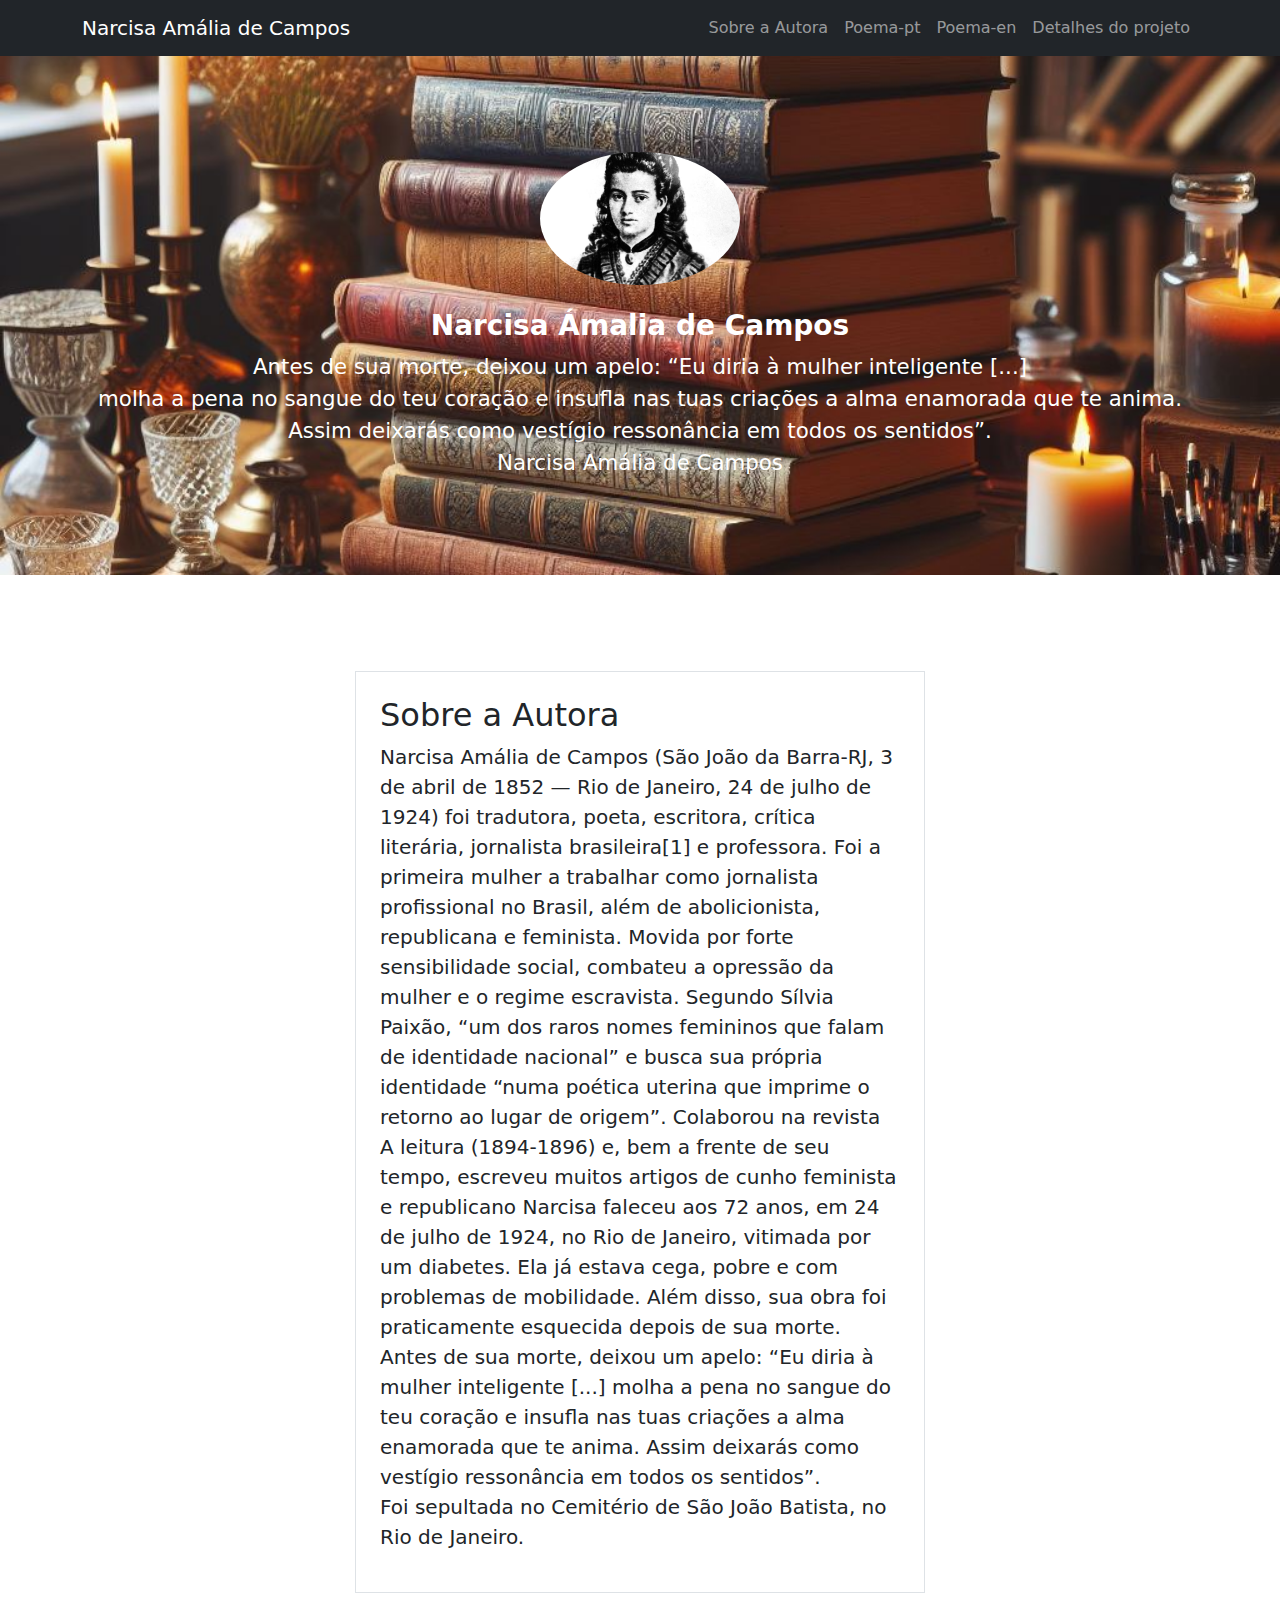
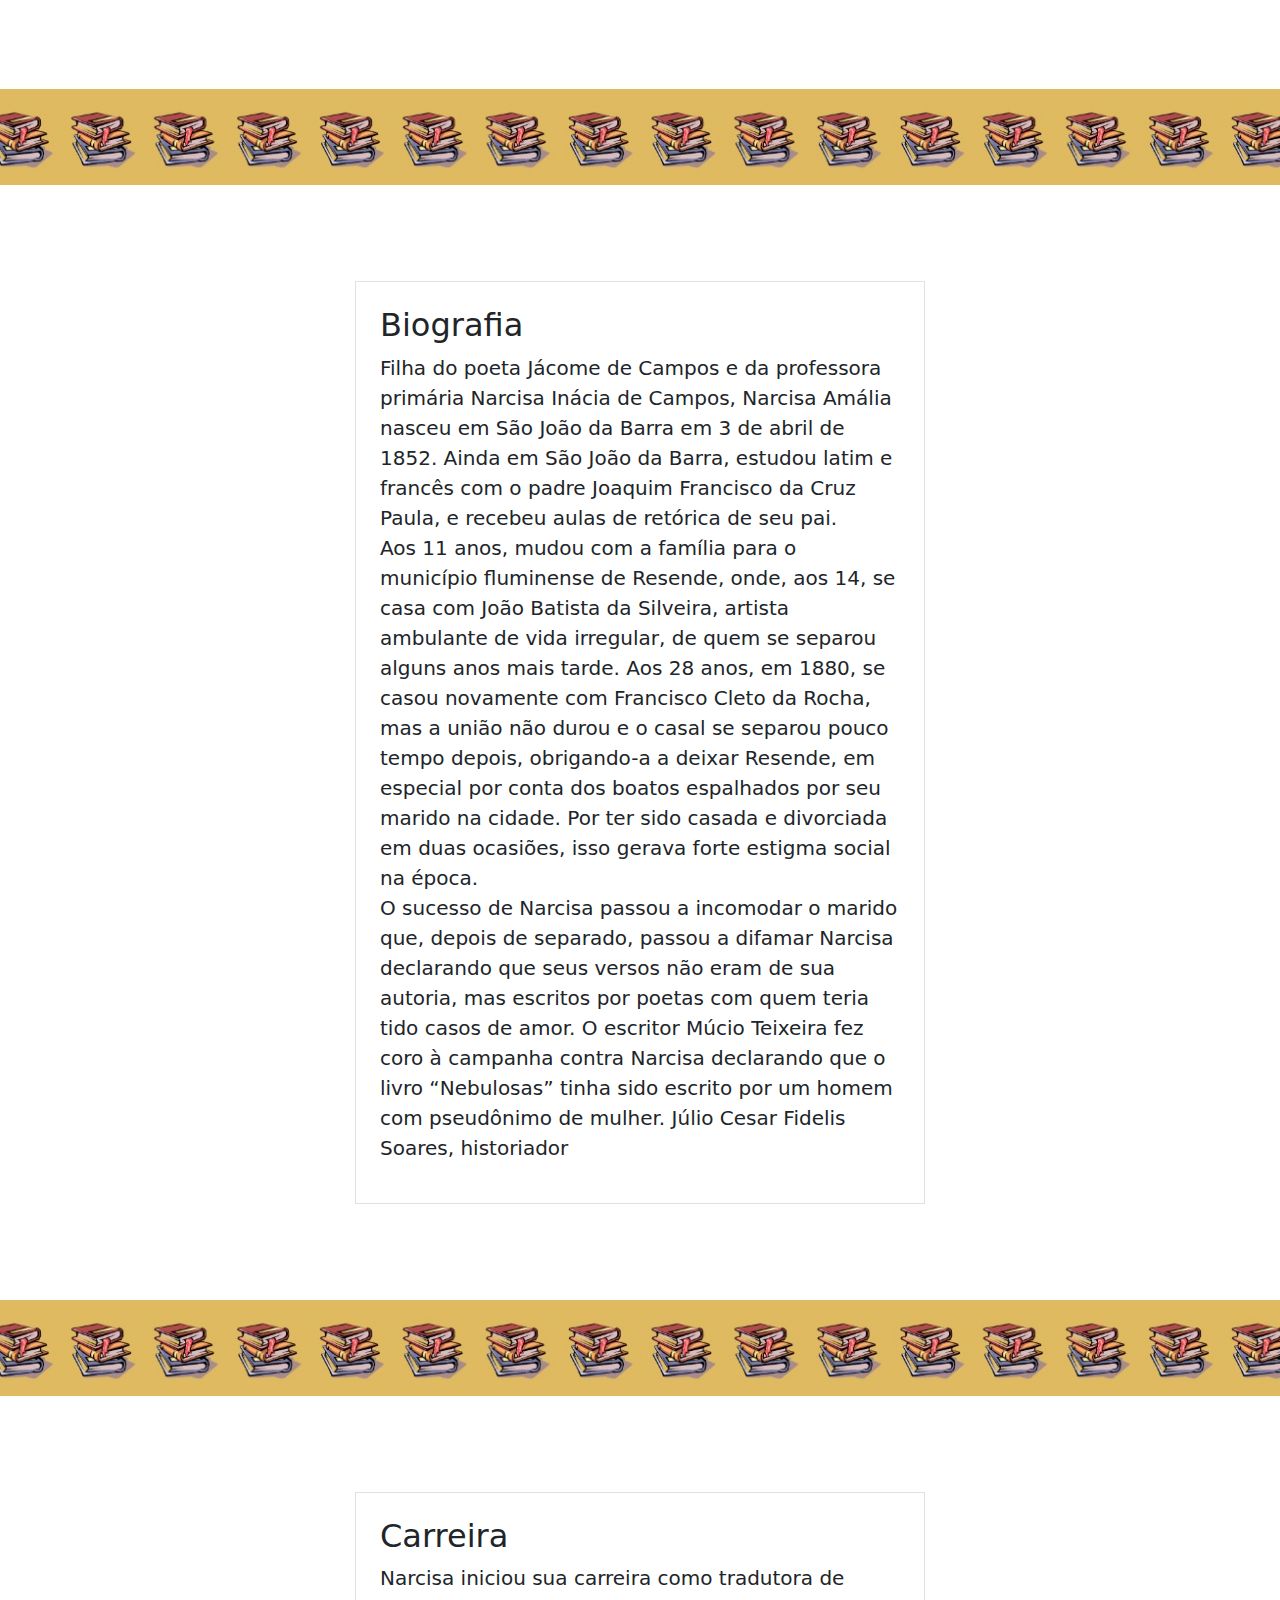
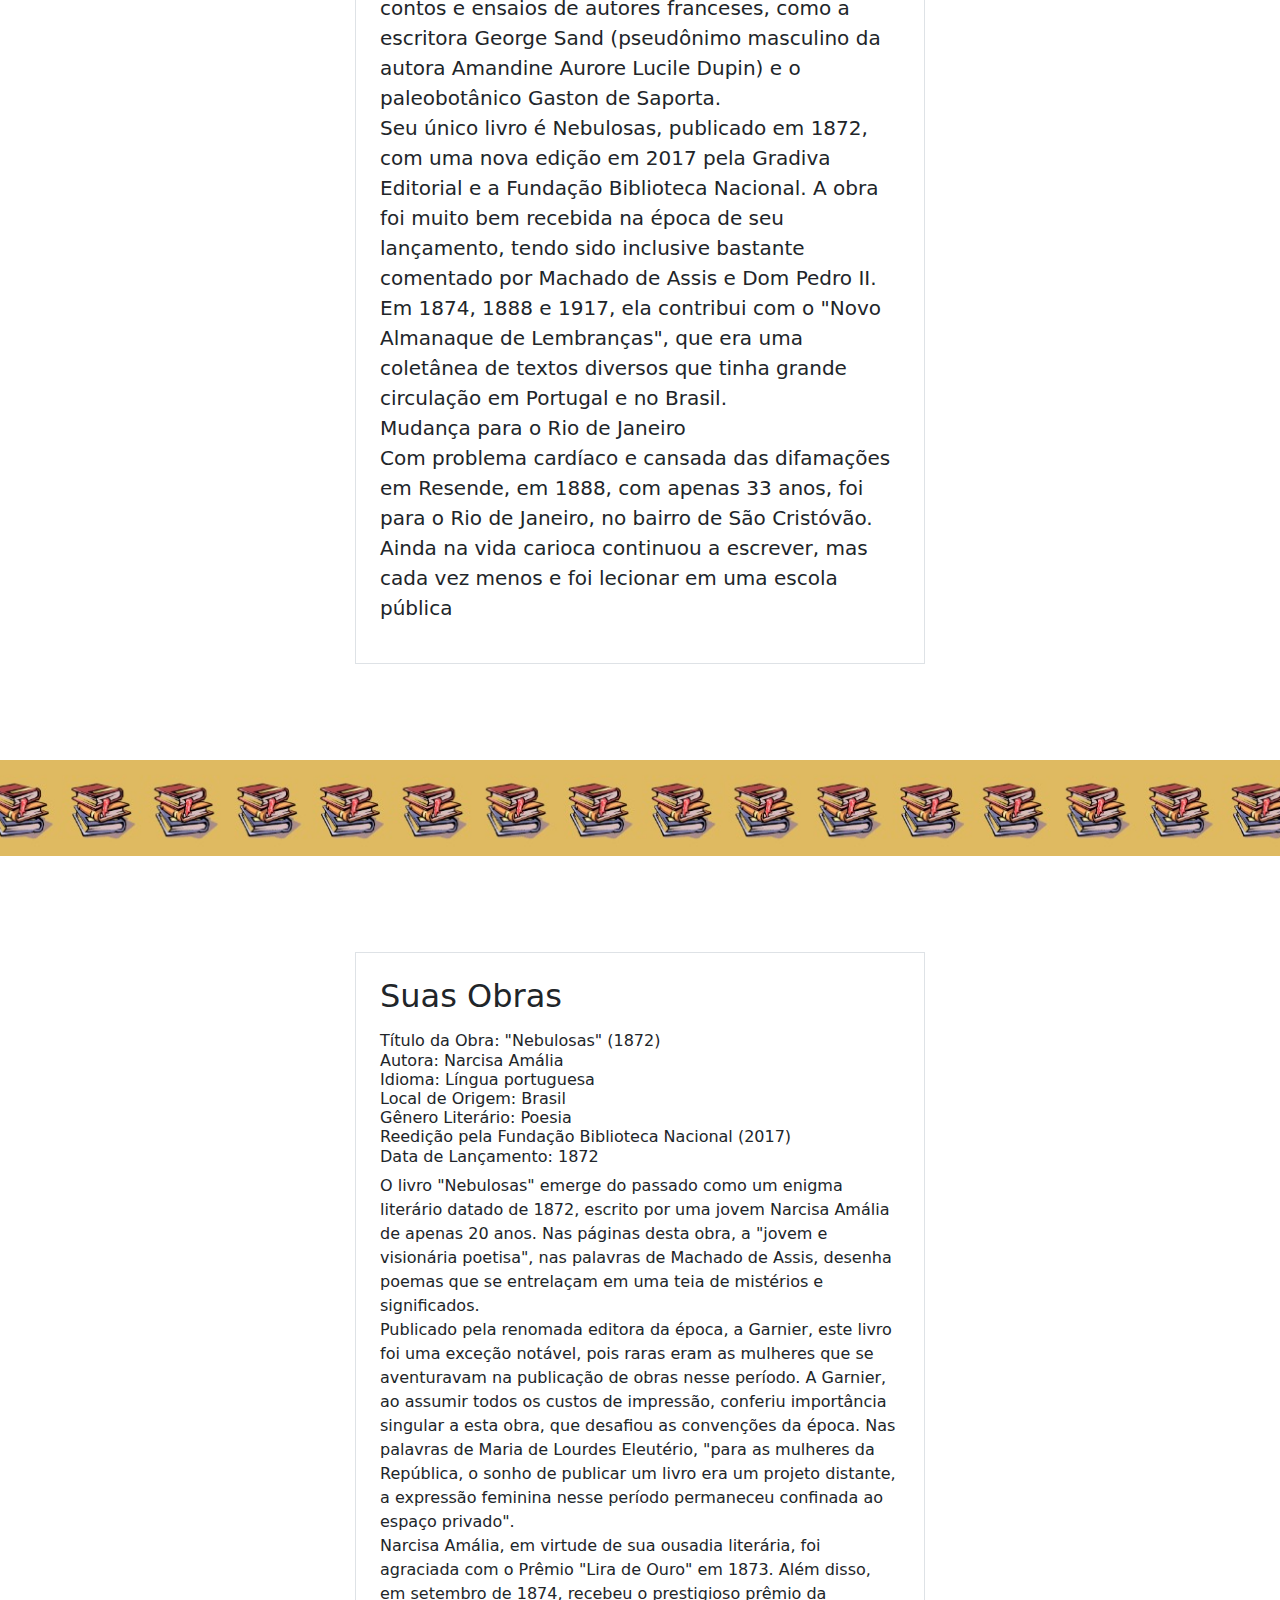
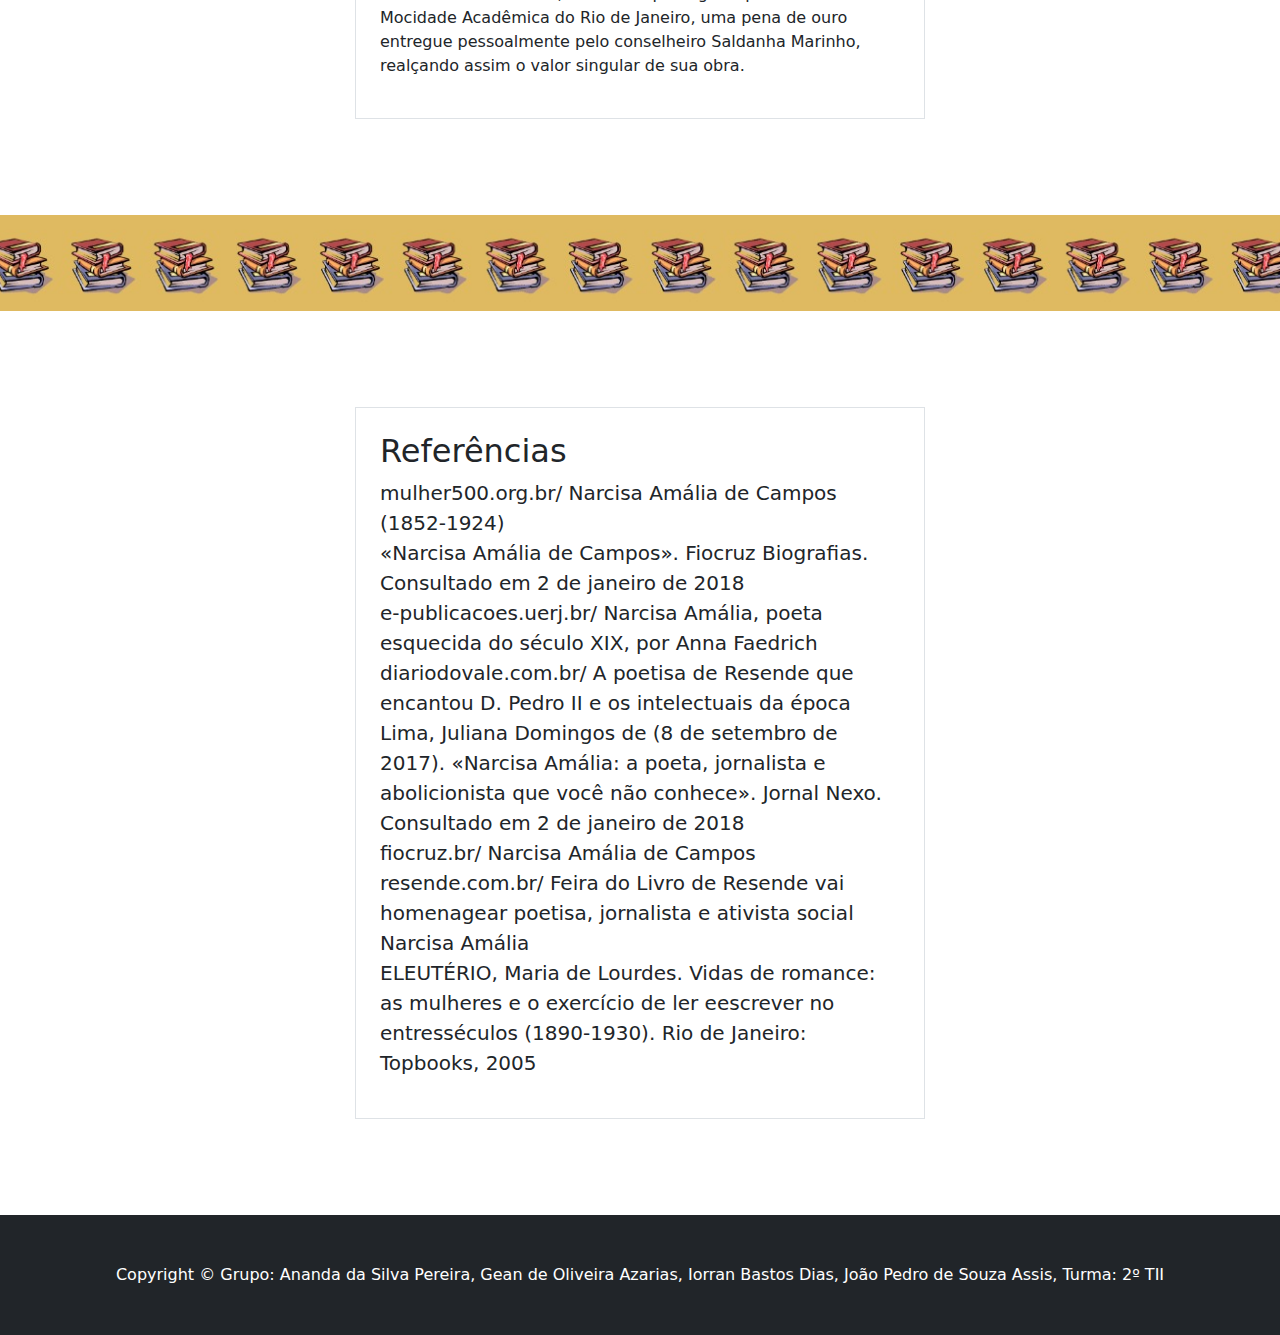
==== index.html @ 0fed0bb8 "Update index.html" ====
<!DOCTYPE html>
<html lang="en">
    <head>
        <meta charset="utf-8" />
        <meta name="viewport" content="width=device-width, initial-scale=1, shrink-to-fit=no" />
        <meta name="description" content="" />
        <meta name="author" content="" />
        <title>Narcisa Ámalia de Campos</title>
        <!-- Favicon-->
        <link rel="icon" type="image/x-icon" href="assets/favicon.ico" />
        <!-- Core theme CSS (includes Bootstrap)-->
        <link href="css/styles.css" rel="stylesheet" />
    </head>
    <body>
        <!-- Responsive navbar-->
        <nav class="navbar navbar-expand-lg navbar-dark bg-dark">
            <div class="container">
                <a class="navbar-brand">Narcisa Amália de Campos</a>
                <button class="navbar-toggler" type="button" data-bs-toggle="collapse" data-bs-target="#navbarSupportedContent" aria-controls="navbarSupportedContent" aria-expanded="false" aria-label="Toggle navigation"><span class="navbar-toggler-icon"></span></button>
                <div class="collapse navbar-collapse" id="navbarSupportedContent">
                    <ul class="navbar-nav ms-auto mb-2 mb-lg-0">
                        <li class="nav-item"><a class="nav-link" href="index.html">Sobre a Autora</a></li>
                        <li class="nav-item"><a class="nav-link" href="poemaspt.html">Poema-pt</a></li>
                        <li class="nav-item"><a class="nav-link" href="poemasen.html">Poema-en</a></li>
                        <li class="nav-item"><a class="nav-link" href="projeto.html">Detalhes do projeto</a></li>
                    </ul>
                </div>
            </div>
        </nav>
        <!-- Header - set the background image for the header in the line below-->
        <header class="py-5 bg-image-full" style="background-image: url('./assets/./OIG (2).jfif')">
            <div class="text-center my-5">
                <img class="img-fluid rounded-circle mb-4" src="./assets/Narcisa.jpg" width="200" height="150" alt="..." />
                <h1 class="text-white fs-3 fw-bolder">Narcisa Ámalia de Campos</h1>
                <p class="mb-0" style="Font-size: 16pt; color: white" >
                Antes de sua morte, deixou um apelo: “Eu diria à mulher inteligente [...]<br>
                molha a pena no sangue do teu coração e insufla nas tuas criações a alma enamorada que te anima.<br>
                Assim deixarás como vestígio ressonância em todos os sentidos”.<br>
                Narcisa Amália de Campos</p>
            </div>
        </header>

       


<body>
<!-- Content section-->
<section class="py-5 id="Poema-pt">
    <div class="container my-5">
    <div class="row justify-content-center">
         <div class="col-lg-6 p-4 border">
            <h2>Sobre a Autora</h2>
            <p class="lead">
    
                Narcisa Amália de Campos (São João da Barra-RJ, 3 de abril de 1852 — Rio de Janeiro, 24 de julho de 1924) foi tradutora, poeta, escritora, crítica literária, jornalista brasileira[1] e professora.
                Foi a primeira mulher a trabalhar como jornalista profissional no Brasil, além de abolicionista, republicana e feminista.
                Movida por forte sensibilidade social, combateu a opressão da mulher e o regime escravista.
                Segundo Sílvia Paixão, “um dos raros nomes femininos que falam de identidade nacional” e busca sua própria identidade “numa poética uterina que imprime o retorno ao lugar de origem”.
                Colaborou na revista A leitura (1894-1896) e, bem a frente de seu tempo, escreveu muitos artigos de cunho feminista e republicano
                Narcisa faleceu aos 72 anos, em 24 de julho de 1924, no Rio de Janeiro, vitimada por um diabetes.
                Ela já estava cega, pobre e com problemas de mobilidade.
                Além disso, sua obra foi praticamente esquecida depois de sua morte.
                <br>
                Antes de sua morte, deixou um apelo: “Eu diria à mulher inteligente [...]
                molha a pena no sangue do teu coração e insufla nas tuas criações a alma enamorada que te anima.
                Assim deixarás como vestígio ressonância em todos os sentidos”.
                <br>
                Foi sepultada no Cemitério de São João Batista, no Rio de Janeiro.
                </p>
        </div>
    </div>
    </div>
    </section>
    <!-- Image element - set the background image for the header in the line below-->
    <div class="py-5 bg-image-full" style="background-image: url('.//assets/imgquebra.jpeg');background-repeat: no-repeat;">
    </div>


    <!-- Content section-->
<section class="py-5 id="Poema-pt">
    <div class="container my-5">
    <div class="row justify-content-center">
         <div class="col-lg-6 p-4 border">
            <h2>Biografia</h2>
            <p class="lead">
    
                Filha do poeta Jácome de Campos e da professora primária Narcisa Inácia de Campos, Narcisa Amália nasceu em São João da Barra em 3 de abril de 1852.
                Ainda em São João da Barra, estudou latim e francês com o padre Joaquim Francisco da Cruz Paula, e recebeu aulas de retórica de seu pai.
                <br>
                Aos 11 anos, mudou com a família para o município fluminense de Resende, onde, aos 14, se casa com João Batista da Silveira, artista ambulante de vida irregular, de quem se separou alguns anos mais tarde.
                Aos 28 anos, em 1880, se casou novamente com Francisco Cleto da Rocha, mas a união não durou e o casal se separou pouco tempo depois, obrigando-a a deixar Resende, em especial por conta dos boatos espalhados por seu marido na cidade.
                Por ter sido casada e divorciada em duas ocasiões, isso gerava forte estigma social na época.
                <br>
                O sucesso de Narcisa passou a incomodar o marido que, depois de separado, passou a difamar Narcisa declarando que seus versos não eram de sua autoria, mas escritos por poetas com quem teria tido casos de amor.
                O escritor Múcio Teixeira fez coro à campanha contra Narcisa declarando que o livro “Nebulosas” tinha sido escrito por um homem com pseudônimo de mulher.
                Júlio Cesar Fidelis Soares, historiador

                </p>
        </div>
    </div>
    </div>
    </section>
    <!-- Image element - set the background image for the header in the line below-->
    <div class="py-5 bg-image-full" style="background-image: url('.//assets/imgquebra.jpeg');background-repeat: no-repeat;">
    </div>

<!-- Content section-->
<section class="py-5 id="Poema-pt">
    <div class="container my-5">
    <div class="row justify-content-center">
         <div class="col-lg-6 p-4 border">
            <h2>Carreira</h2>
            <p class="lead">
    
                Narcisa iniciou sua carreira como tradutora de contos e ensaios de autores franceses, como a escritora George Sand (pseudônimo masculino da autora Amandine Aurore Lucile Dupin) e o paleobotânico Gaston de Saporta.
                <br>
                Seu único livro é Nebulosas, publicado em 1872, com uma nova edição em 2017 pela Gradiva Editorial e a Fundação Biblioteca Nacional.
                A obra foi muito bem recebida na época de seu lançamento, tendo sido inclusive bastante comentado por Machado de Assis e Dom Pedro II.
                <br>
                Em 1874, 1888 e 1917, ela contribui com o "Novo Almanaque de Lembranças", que era uma coletânea de textos diversos que tinha grande circulação em Portugal e no Brasil.
                <br>
                Mudança para o Rio de Janeiro
                <br>
                Com problema cardíaco e cansada das difamações em Resende, em 1888, com apenas 33 anos, foi para o Rio de Janeiro, no bairro de São Cristóvão.
                Ainda na vida carioca continuou a escrever, mas cada vez menos e foi lecionar em uma escola pública    
                </p>
        </div>
    </div>
    </div>
    </section>
    <!-- Image element - set the background image for the header in the line below-->
    <div class="py-5 bg-image-full" style="background-image: url('.//assets/imgquebra.jpeg');background-repeat: no-repeat;">
    </div>
    
<!-- Content section-->
<section class="py-5 id="Poema-pt">
    <div class="container my-5">
    <div class="row justify-content-center">
        <div class="col-lg-6 p-4 border">
            <h2>Suas Obras</h2>
            <p class="lead">
    
                <h6>
                    Título da Obra: "Nebulosas" (1872) <br>
                    Autora: Narcisa Amália <br>
                    Idioma: Língua portuguesa <br>  
                    Local de Origem: Brasil <br>
                    Gênero Literário: Poesia <br>
                    Reedição pela Fundação Biblioteca Nacional (2017) <br>               
                    Data de Lançamento: 1872 <br>  
                </h6>
                O livro "Nebulosas" emerge do passado como um enigma literário datado de 1872, escrito por uma jovem Narcisa Amália de apenas 20 anos.
                Nas páginas desta obra, a "jovem e visionária poetisa", nas palavras de Machado de Assis, desenha poemas que se entrelaçam em uma teia de mistérios e significados.
                <br>
                Publicado pela renomada editora da época, a Garnier, este livro foi uma exceção notável, pois raras eram as mulheres que se aventuravam na publicação de obras nesse período.
                A Garnier, ao assumir todos os custos de impressão, conferiu importância singular a esta obra, que desafiou as convenções da época.
                Nas palavras de Maria de Lourdes Eleutério, "para as mulheres da República, o sonho de publicar um livro era um projeto distante, a expressão feminina nesse período permaneceu confinada ao espaço privado".
                <br>
                Narcisa Amália, em virtude de sua ousadia literária, foi agraciada com o Prêmio "Lira de Ouro" em 1873.
                Além disso, em setembro de 1874, recebeu o prestigioso prêmio da Mocidade Acadêmica do Rio de Janeiro, uma pena de ouro entregue pessoalmente pelo conselheiro Saldanha Marinho, realçando assim o valor singular de sua obra.
               
            </p>
        </div>
    </div>
    </div>
    </section>
    <!-- Image element - set the background image for the header in the line below-->
    <div class="py-5 bg-image-full" style="background-image: url('.//assets/imgquebra.jpeg');background-repeat: no-repeat;">
   </div>
    <!-- Content section-->
<section class="py-5 id="Poema-pt">
    <div class="container my-5">
    <div class="row justify-content-center">
         <div class="col-lg-6 p-4 border">
            <h2>Referências</h2>
            <p class="lead">
    
                mulher500.org.br/ Narcisa Amália de Campos (1852-1924) <br>
                «Narcisa Amália de Campos». Fiocruz Biografias. Consultado em 2 de janeiro de 2018 <br>
                e-publicacoes.uerj.br/ Narcisa Amália, poeta esquecida do século XIX, por Anna Faedrich <br>
                diariodovale.com.br/ A poetisa de Resende que encantou D. Pedro II e os intelectuais da época <br>
                Lima, Juliana Domingos de (8 de setembro de 2017). «Narcisa Amália: a poeta, jornalista e abolicionista que você não conhece». Jornal Nexo. Consultado em 2 de janeiro de 2018 <br>
                fiocruz.br/ Narcisa Amália de Campos <br>
                resende.com.br/ Feira do Livro de Resende vai homenagear poetisa, jornalista e ativista social Narcisa Amália <br>
                ELEUTÉRIO, Maria de Lourdes. Vidas de romance: as mulheres e o exercício de ler eescrever no entresséculos (1890-1930). Rio de Janeiro: Topbooks, 2005 <br>
                </p>
        </div>
    </div>
    </div>
    </section>

        <!-- Footer-->
        <footer class="py-5 bg-dark">
            <div class="container"><p class="m-0 text-center text-white">Copyright &copy; Grupo: Ananda da Silva Pereira, Gean de Oliveira Azarias, Iorran Bastos Dias, João Pedro de Souza Assis, Turma: 2º TII </p></div>
        </footer>
        <!-- Bootstrap core JS-->
        <script src="https://cdn.jsdelivr.net/npm/bootstrap@5.2.3/dist/js/bootstrap.bundle.min.js"></script>
        <!-- Core theme JS-->
        <script src="js/scripts.js"></script>
    </body>
</html>
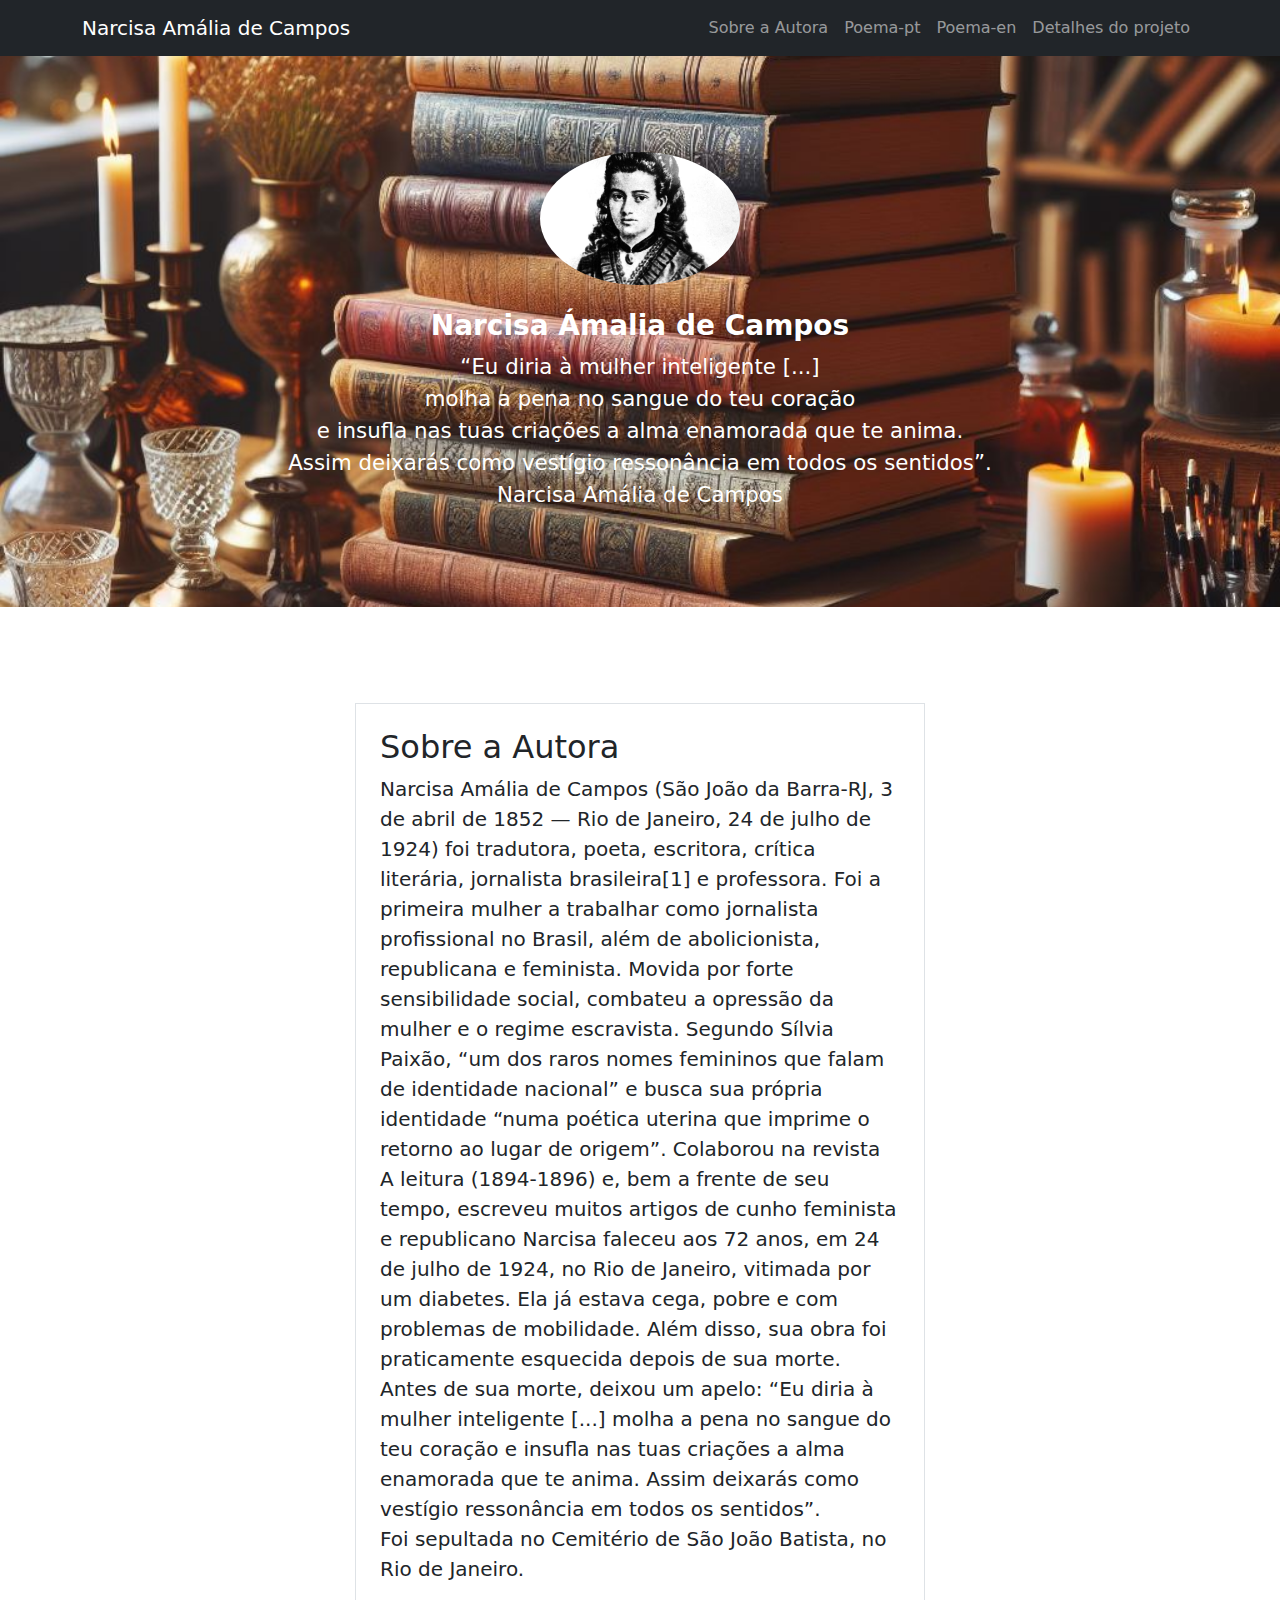
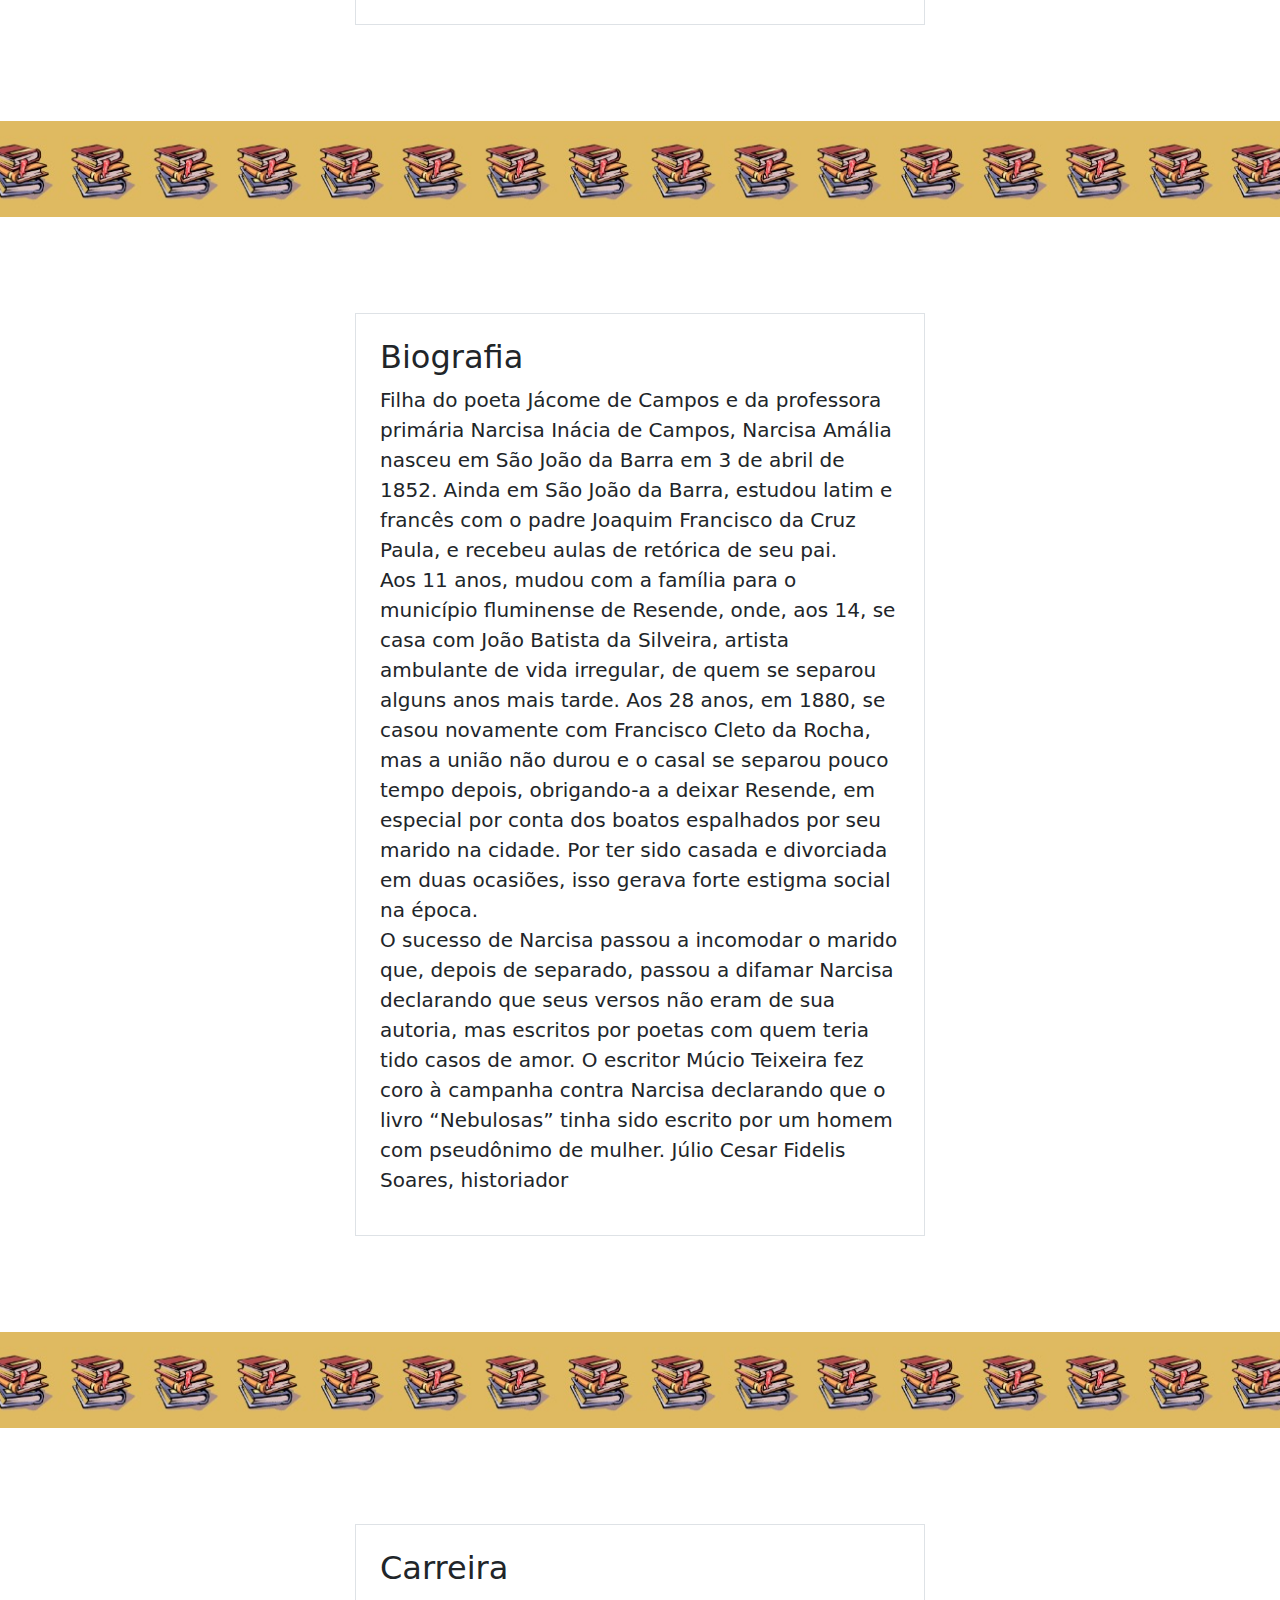
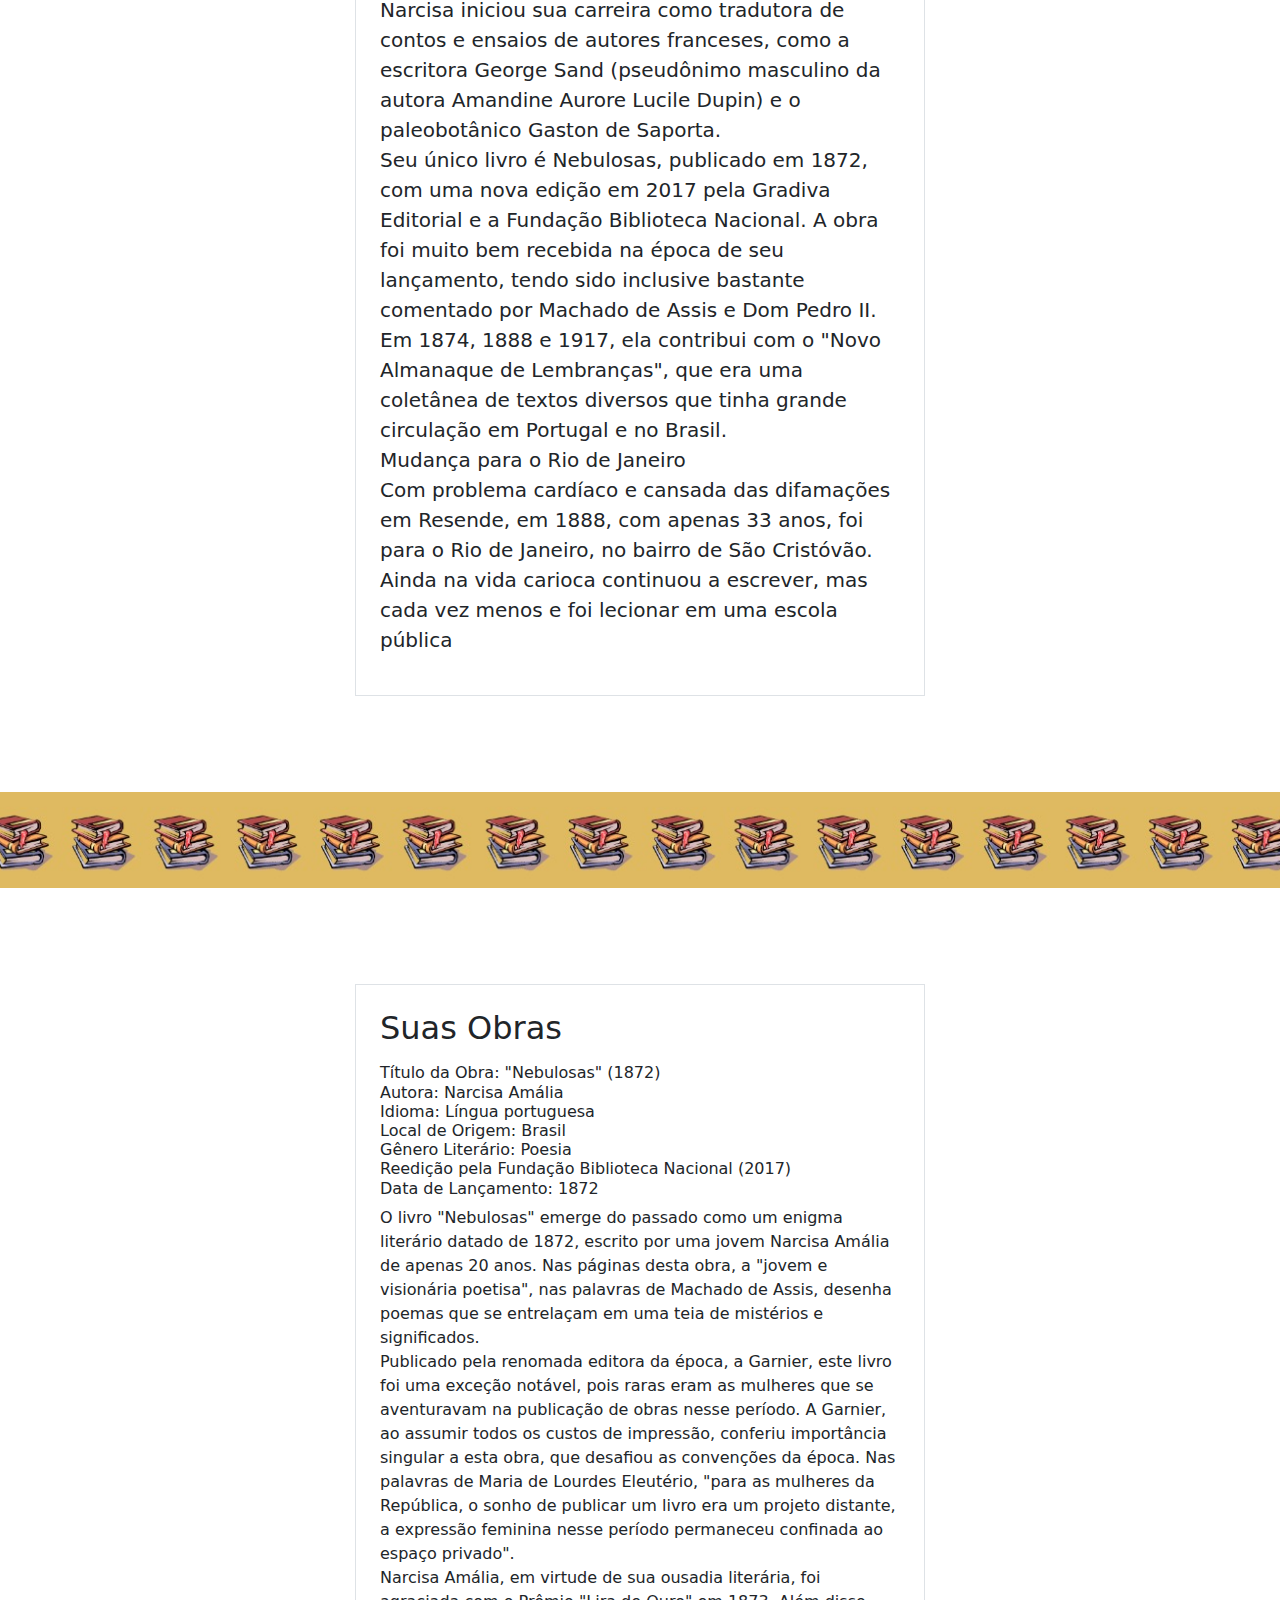
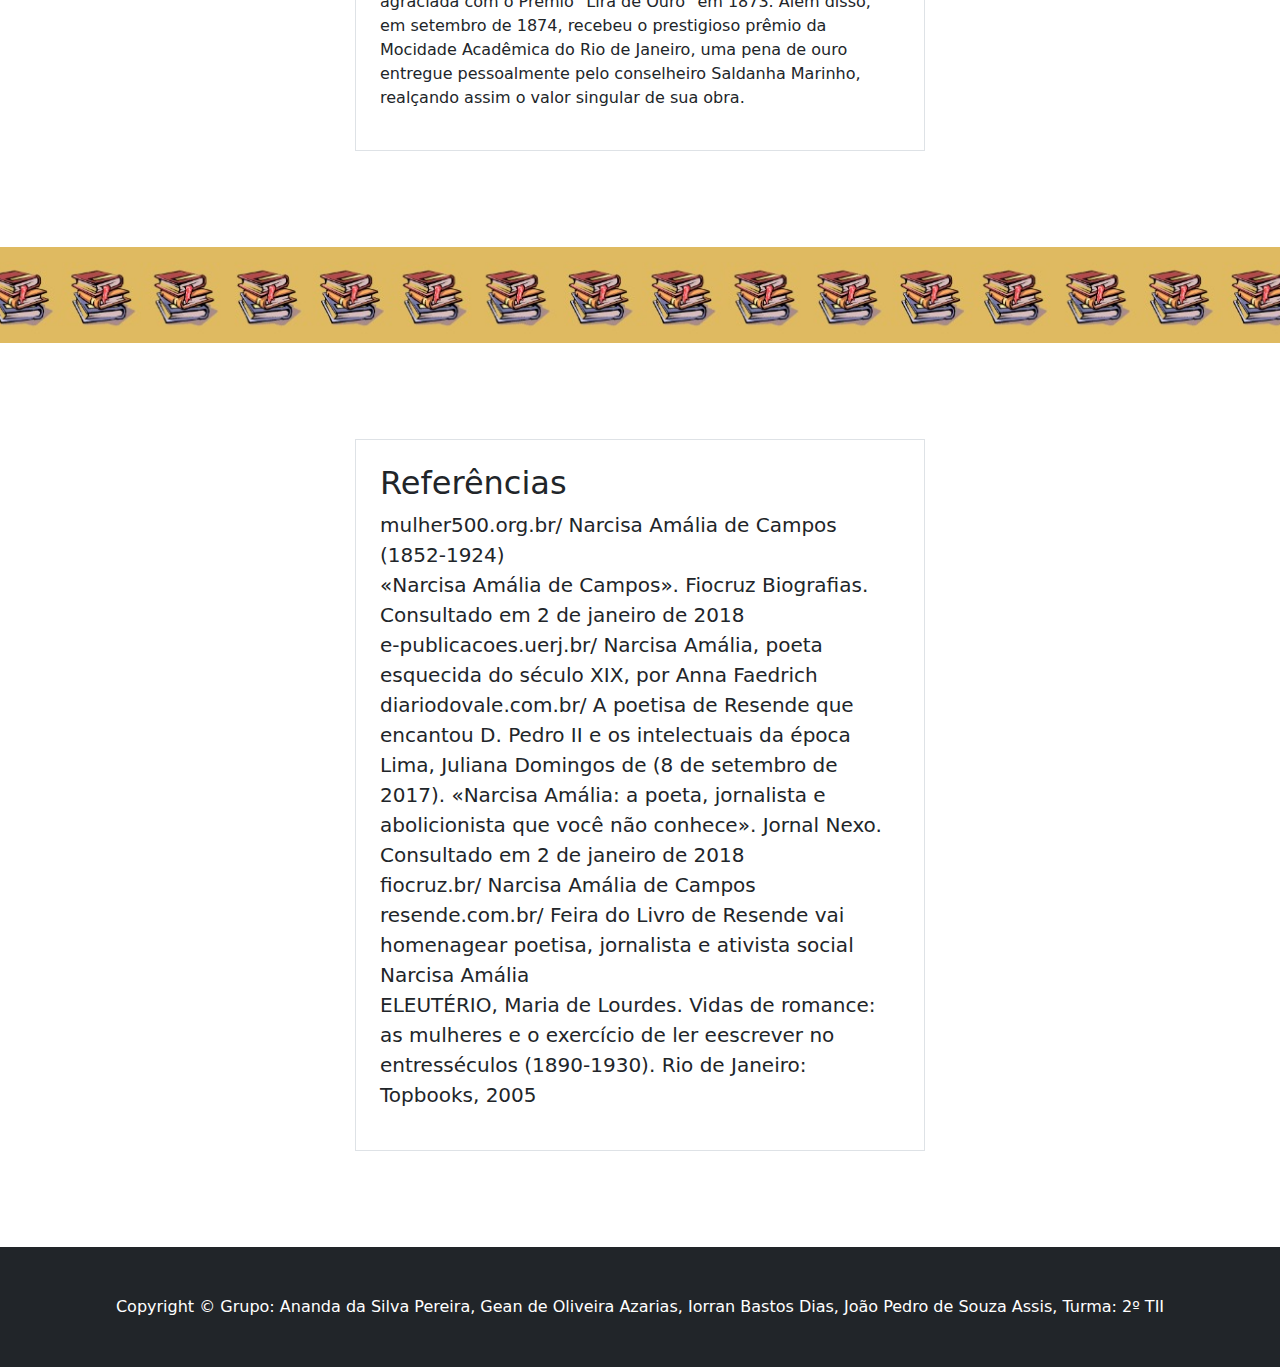
==== commit 4c9d2561: "Update index.html" ====
--- a/index.html
+++ b/index.html
@@ -33,10 +33,12 @@
                 <img class="img-fluid rounded-circle mb-4" src="./assets/Narcisa.jpg" width="200" height="150" alt="..." />
                 <h1 class="text-white fs-3 fw-bolder">Narcisa Ámalia de Campos</h1>
                 <p class="mb-0" style="Font-size: 16pt; color: white" >
-                Antes de sua morte, deixou um apelo: “Eu diria à mulher inteligente [...]<br>
-                molha a pena no sangue do teu coração e insufla nas tuas criações a alma enamorada que te anima.<br>
-                Assim deixarás como vestígio ressonância em todos os sentidos”.<br>
-                Narcisa Amália de Campos</p>
+                “Eu diria à mulher inteligente [...] <br>
+                molha a pena no sangue do teu coração <br>
+                e insufla nas tuas criações a alma enamorada que te anima. <br>
+                Assim deixarás como vestígio ressonância em todos os sentidos”. <br>
+                Narcisa Amália de Campos
+                </p>
             </div>
         </header>
 
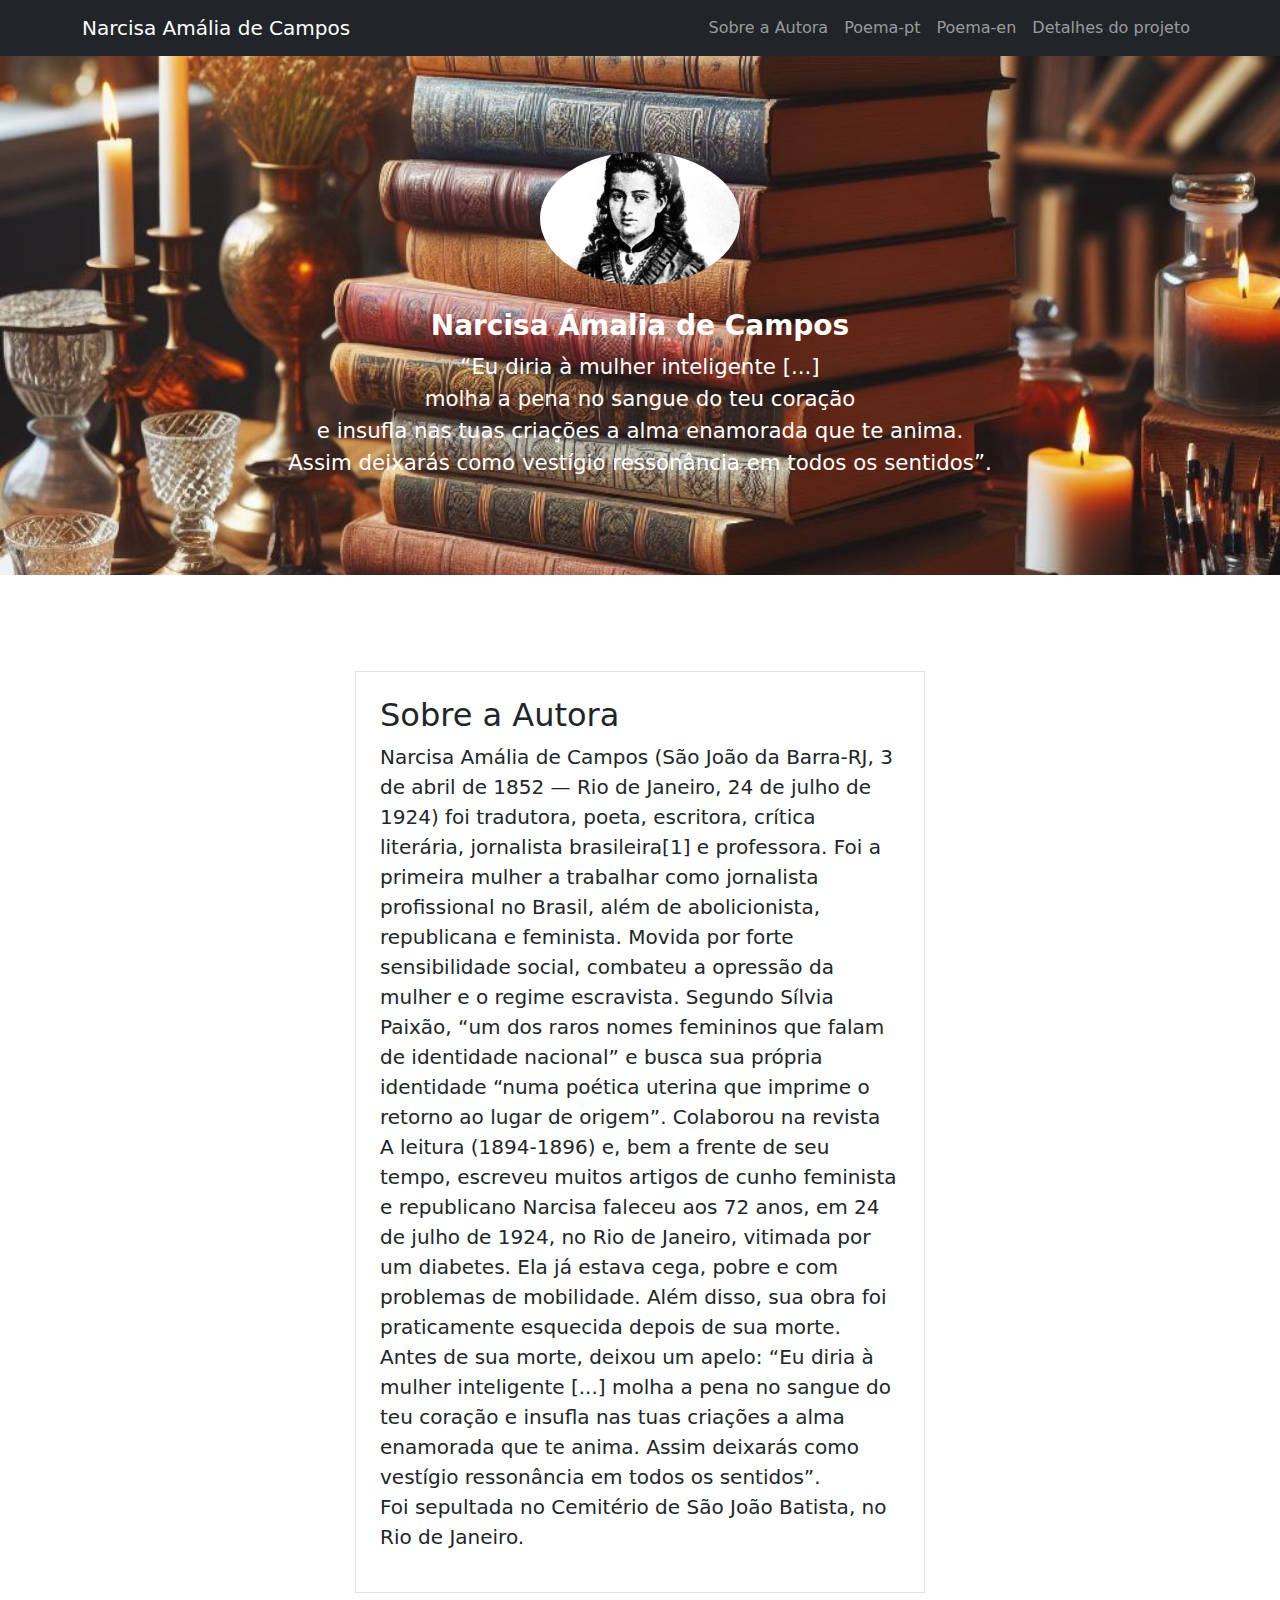
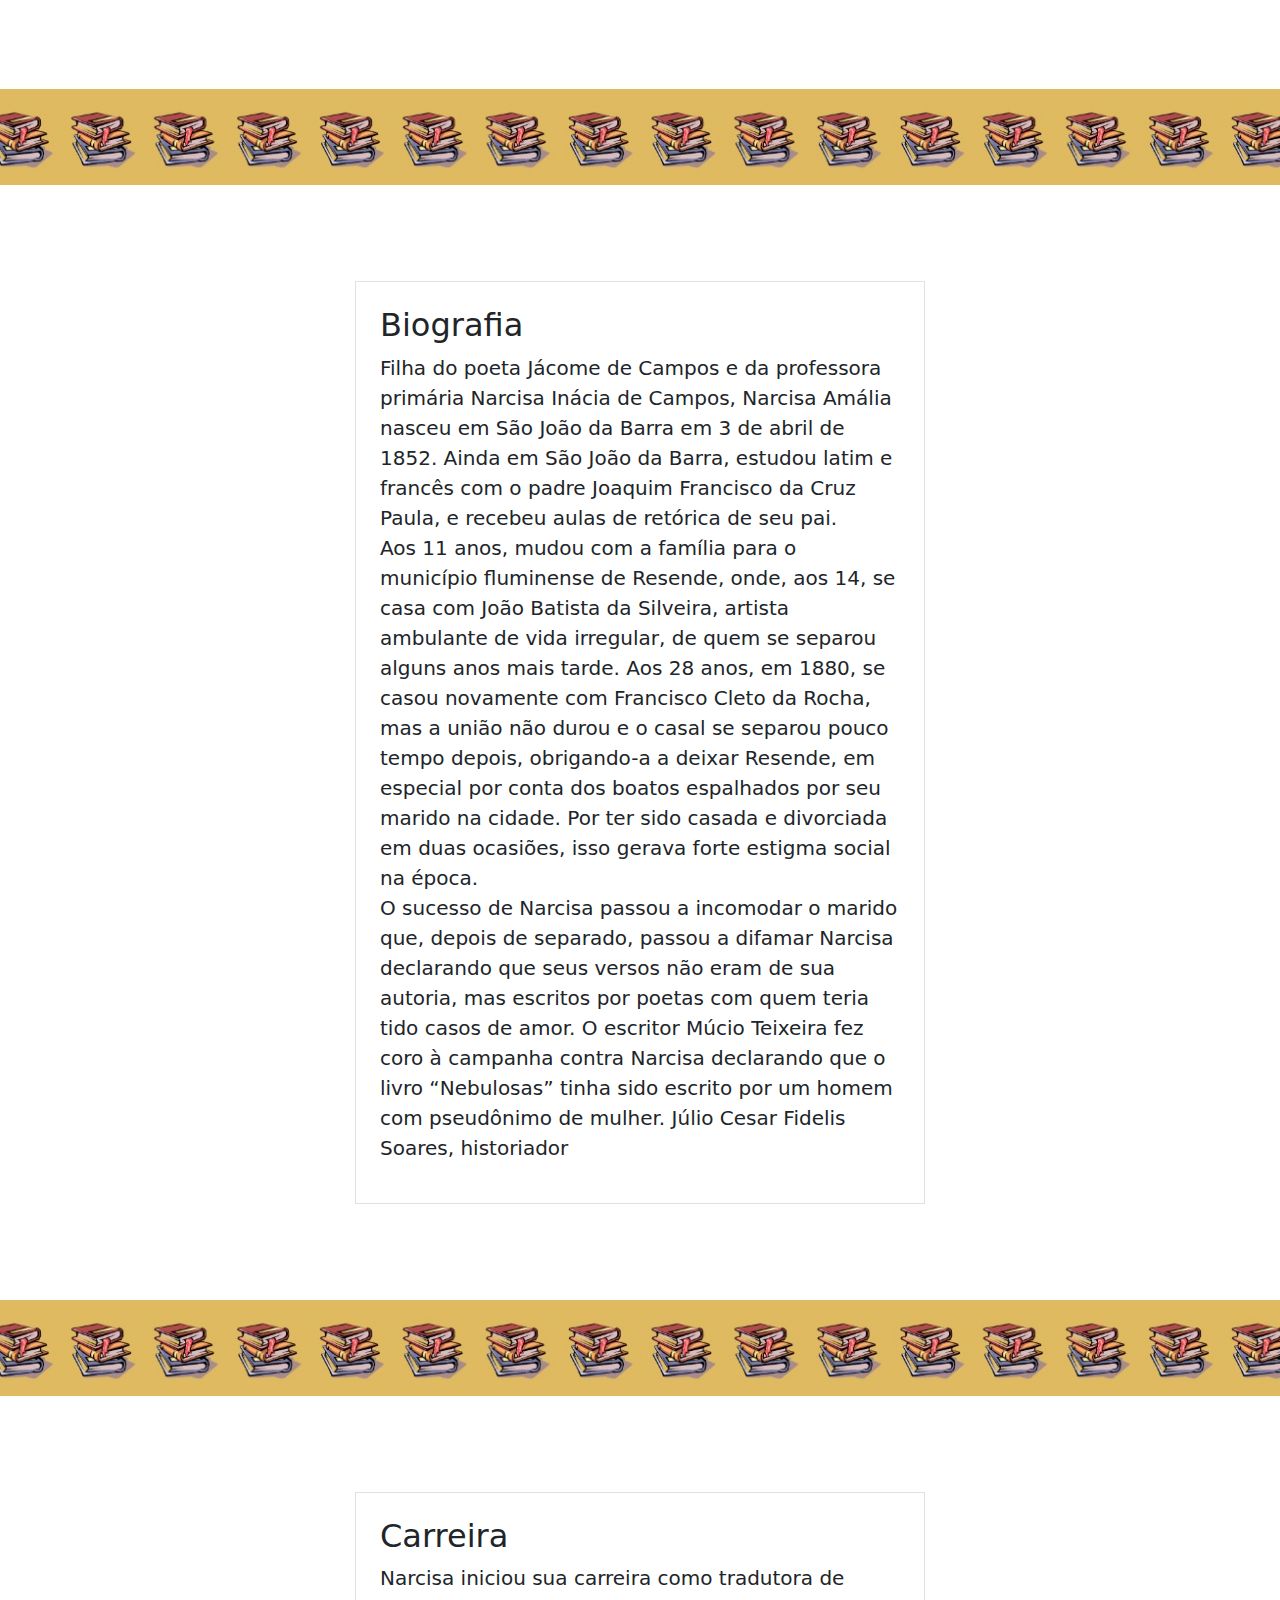
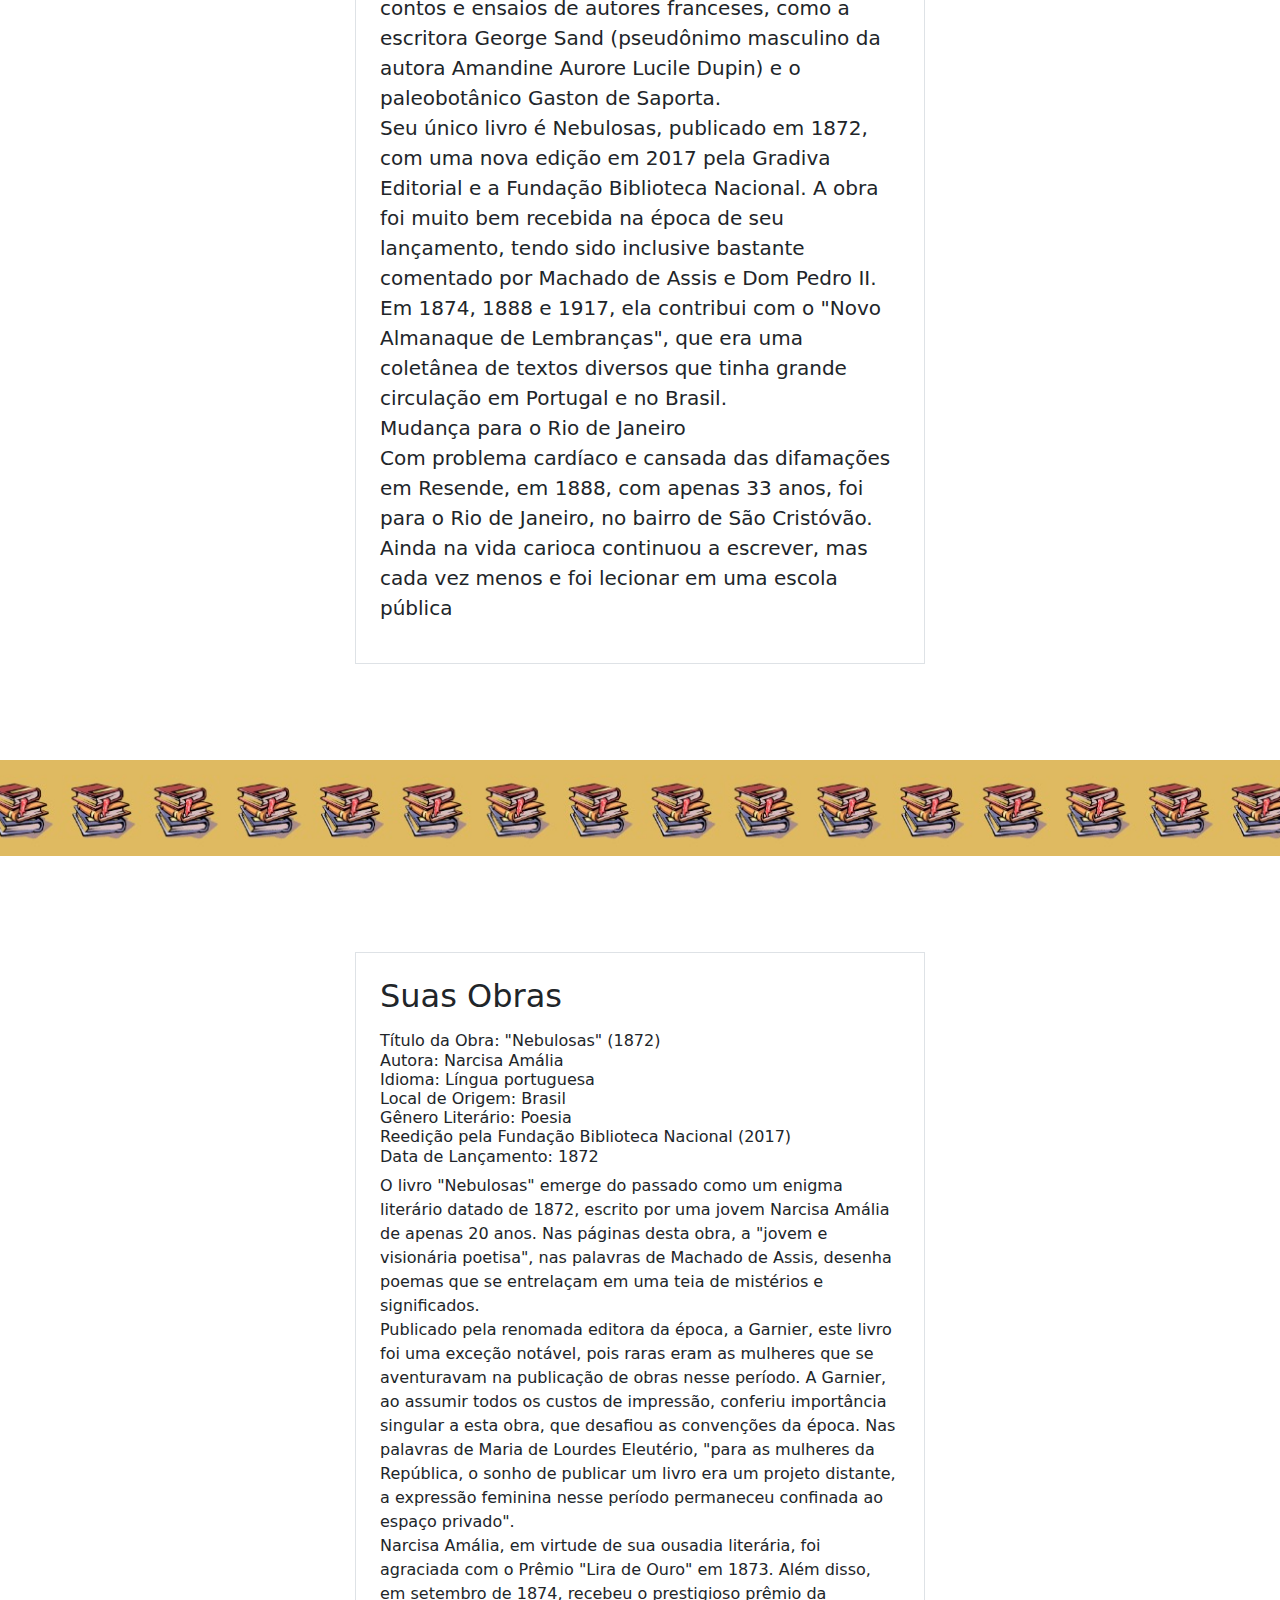
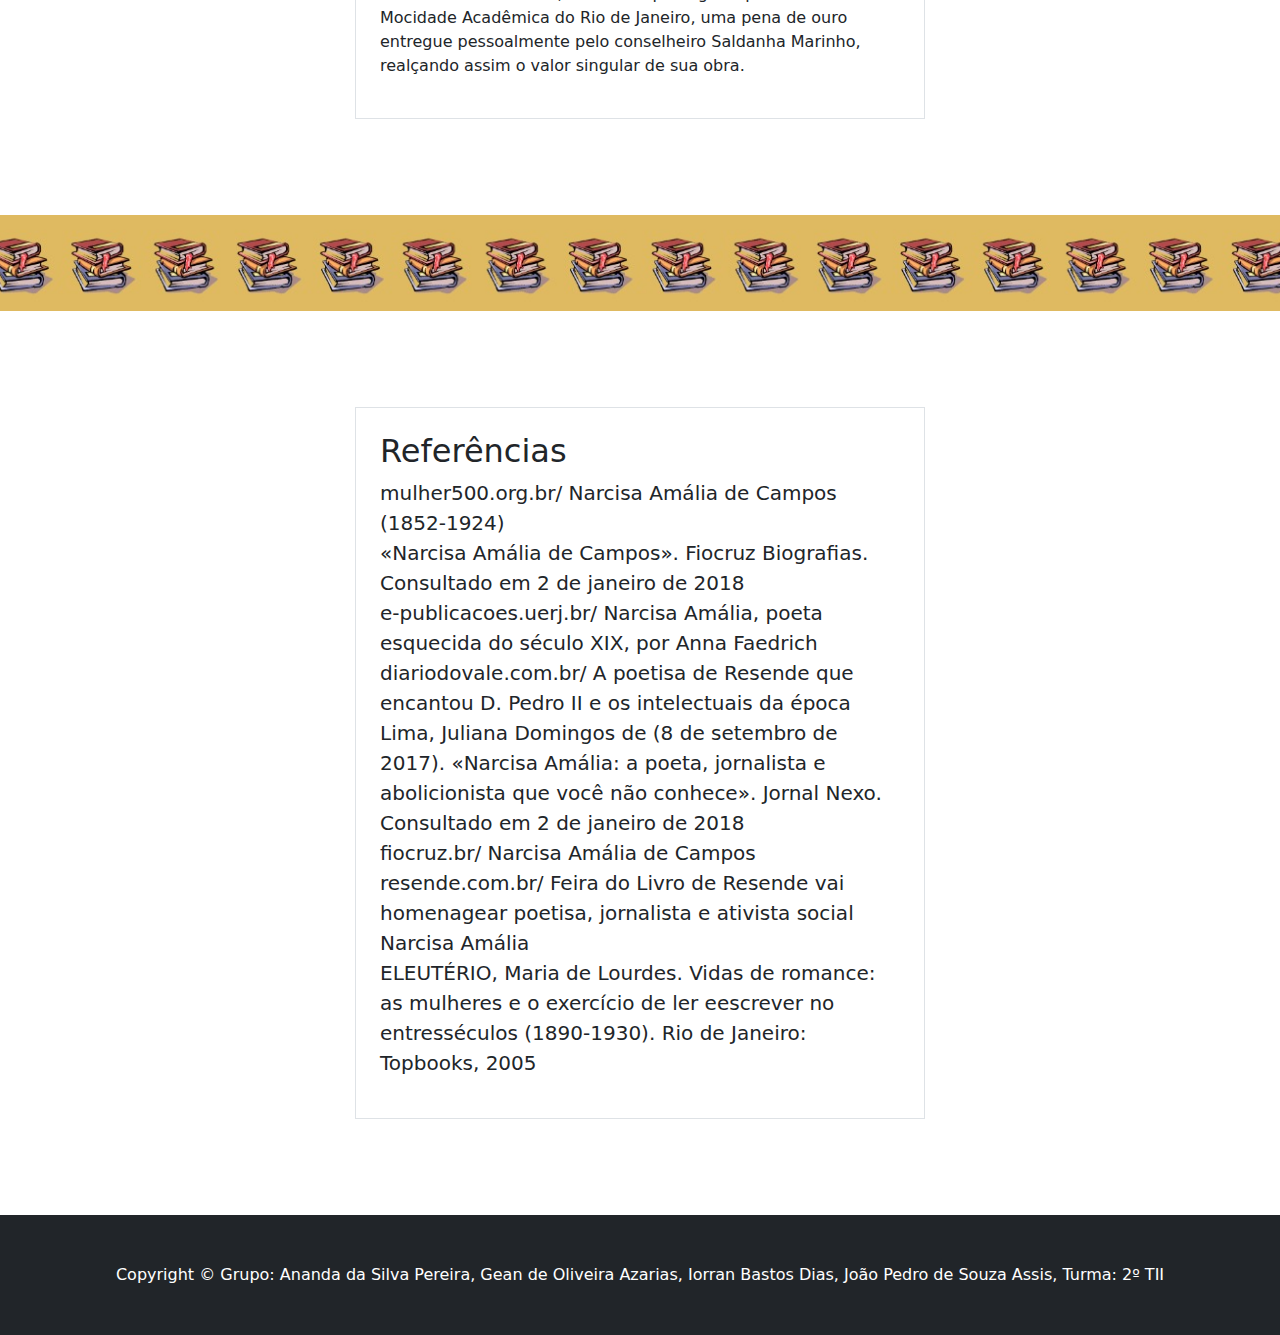
==== commit 9872517b: "Update index.html" ====
--- a/index.html
+++ b/index.html
@@ -37,7 +37,6 @@
                 molha a pena no sangue do teu coração <br>
                 e insufla nas tuas criações a alma enamorada que te anima. <br>
                 Assim deixarás como vestígio ressonância em todos os sentidos”. <br>
-                Narcisa Amália de Campos
                 </p>
             </div>
         </header>
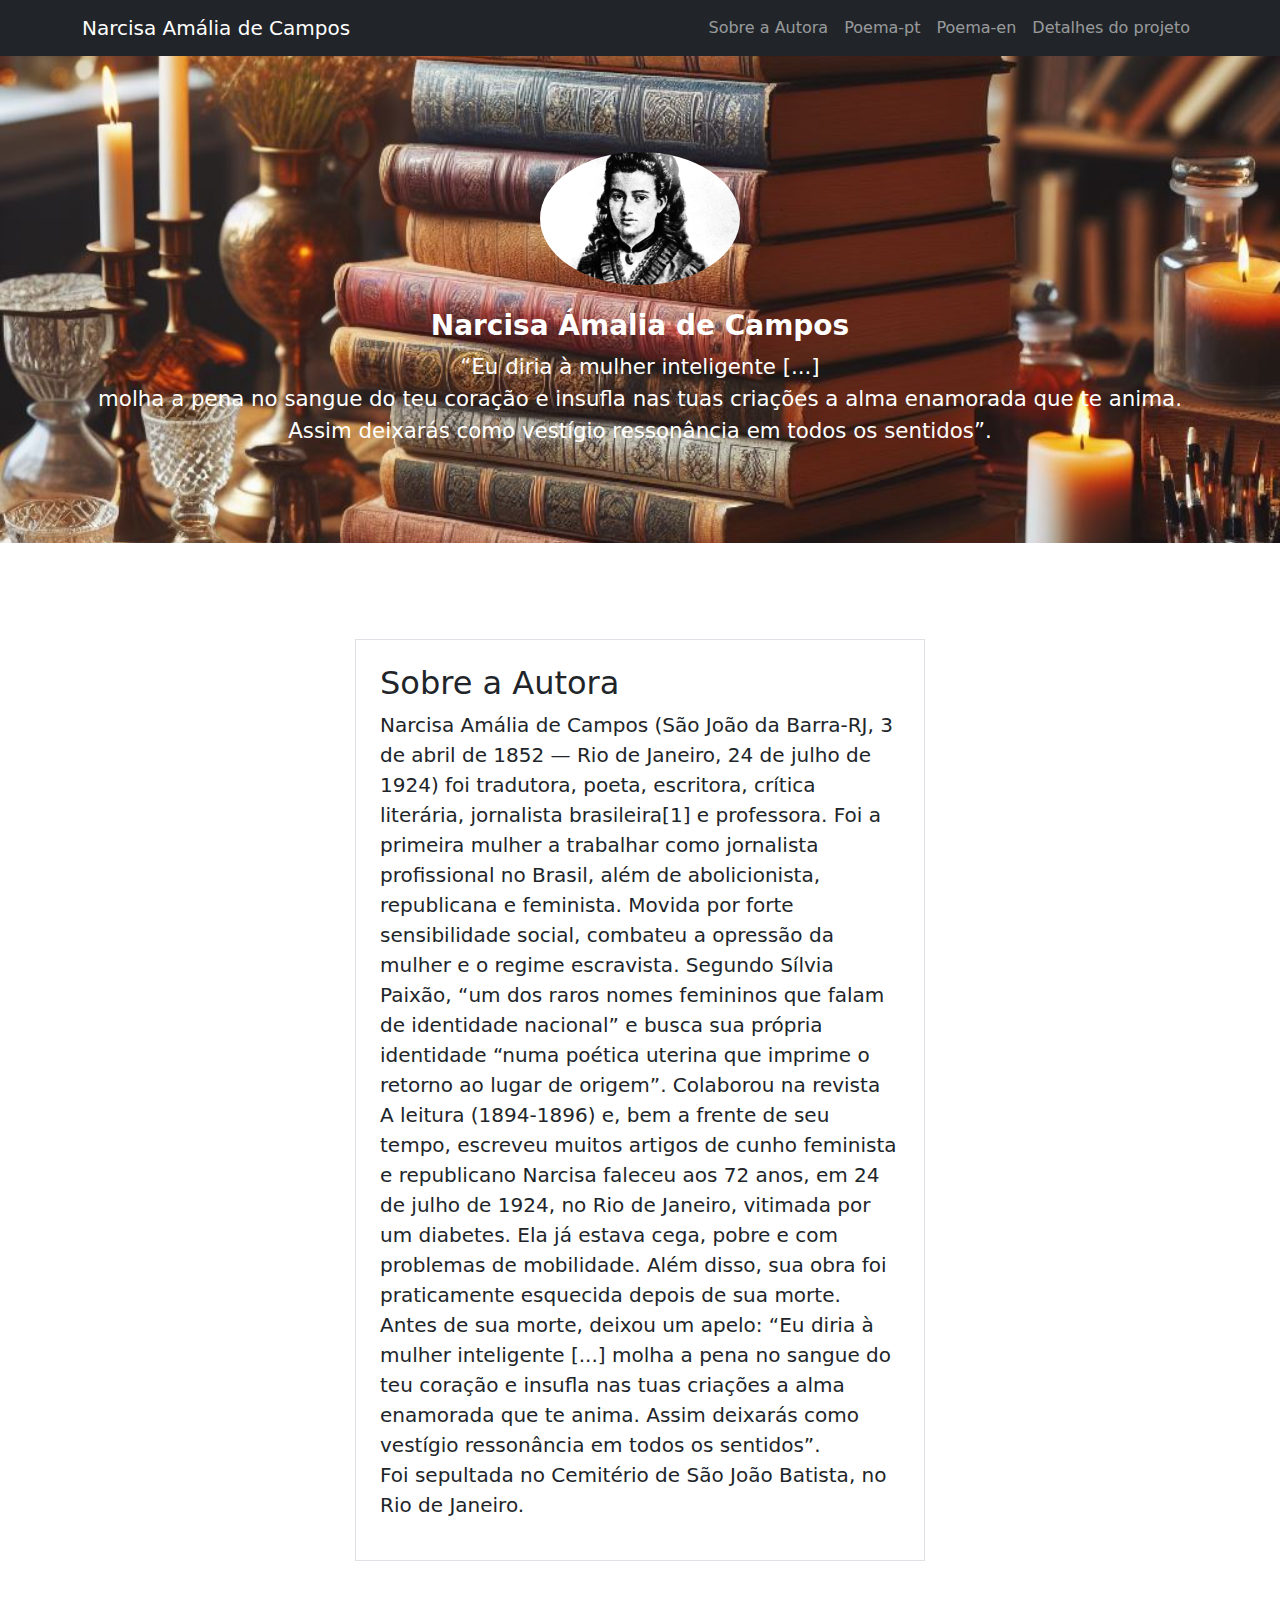
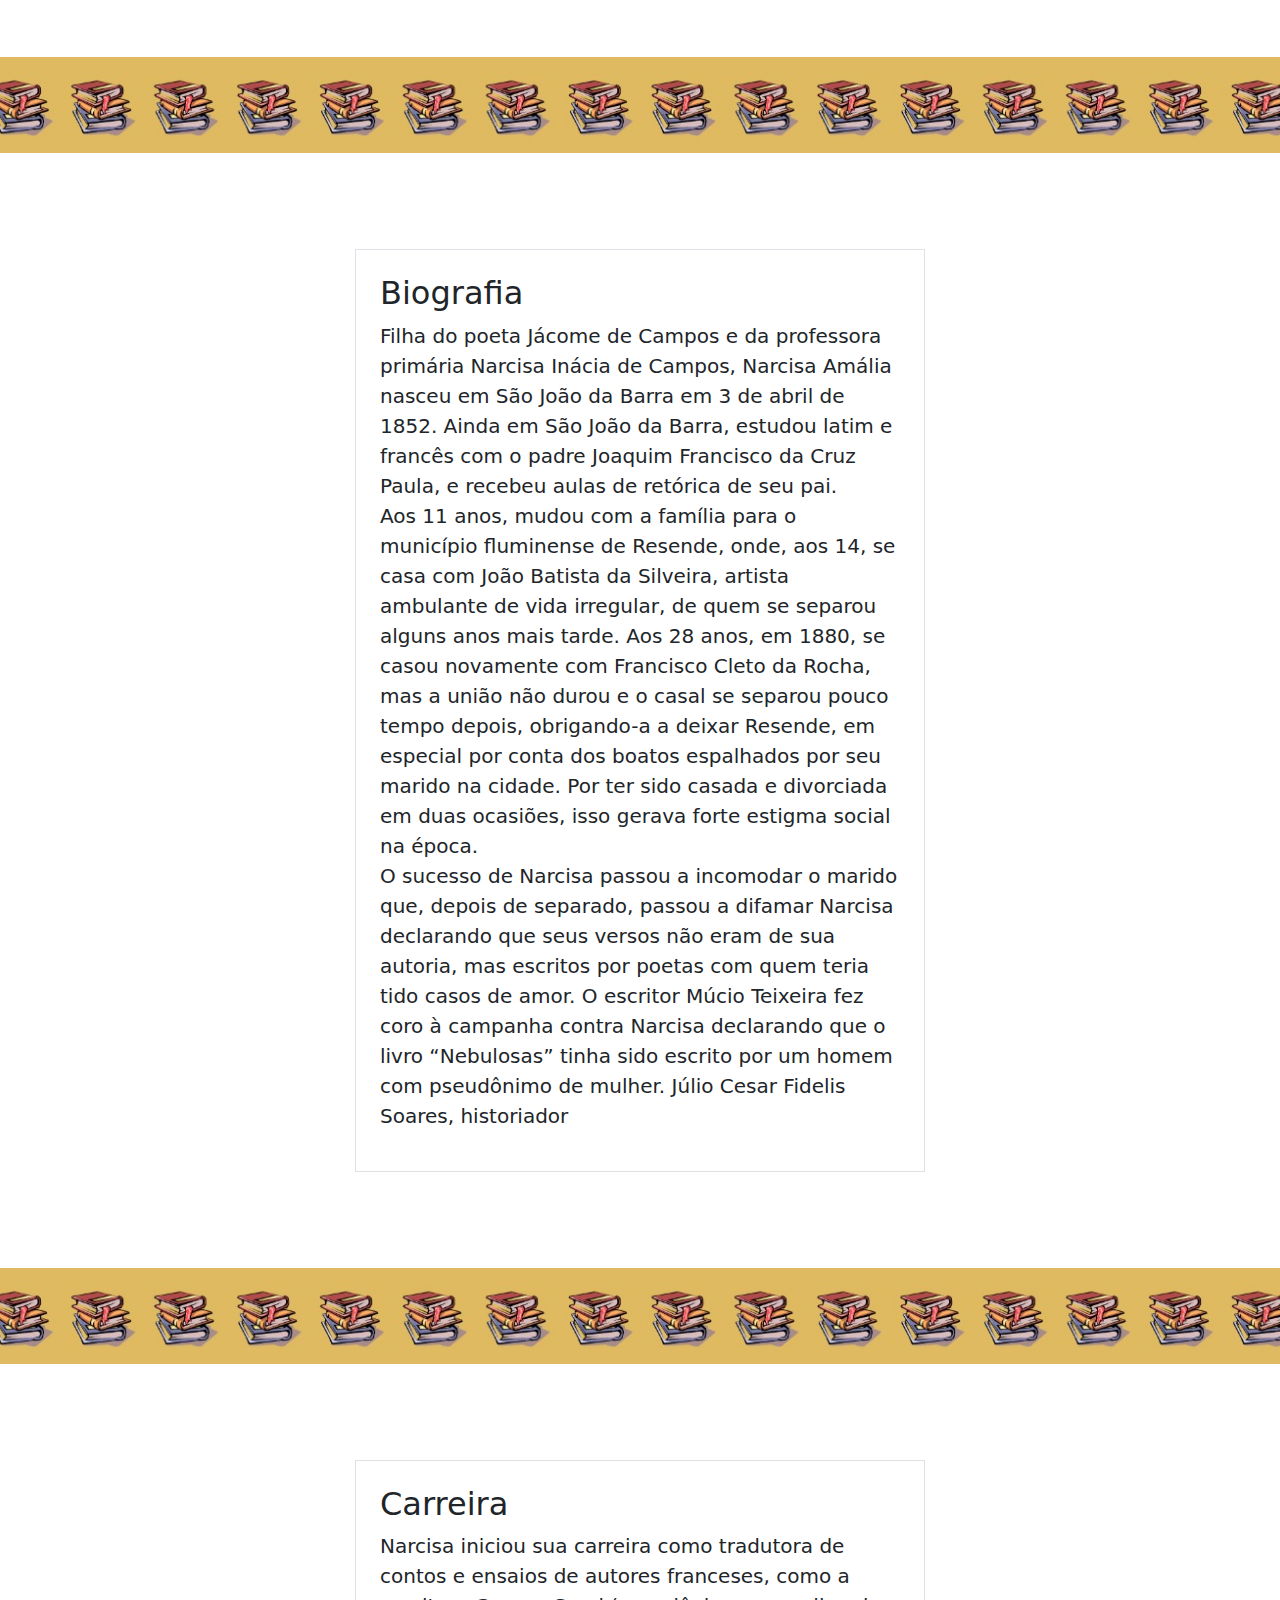
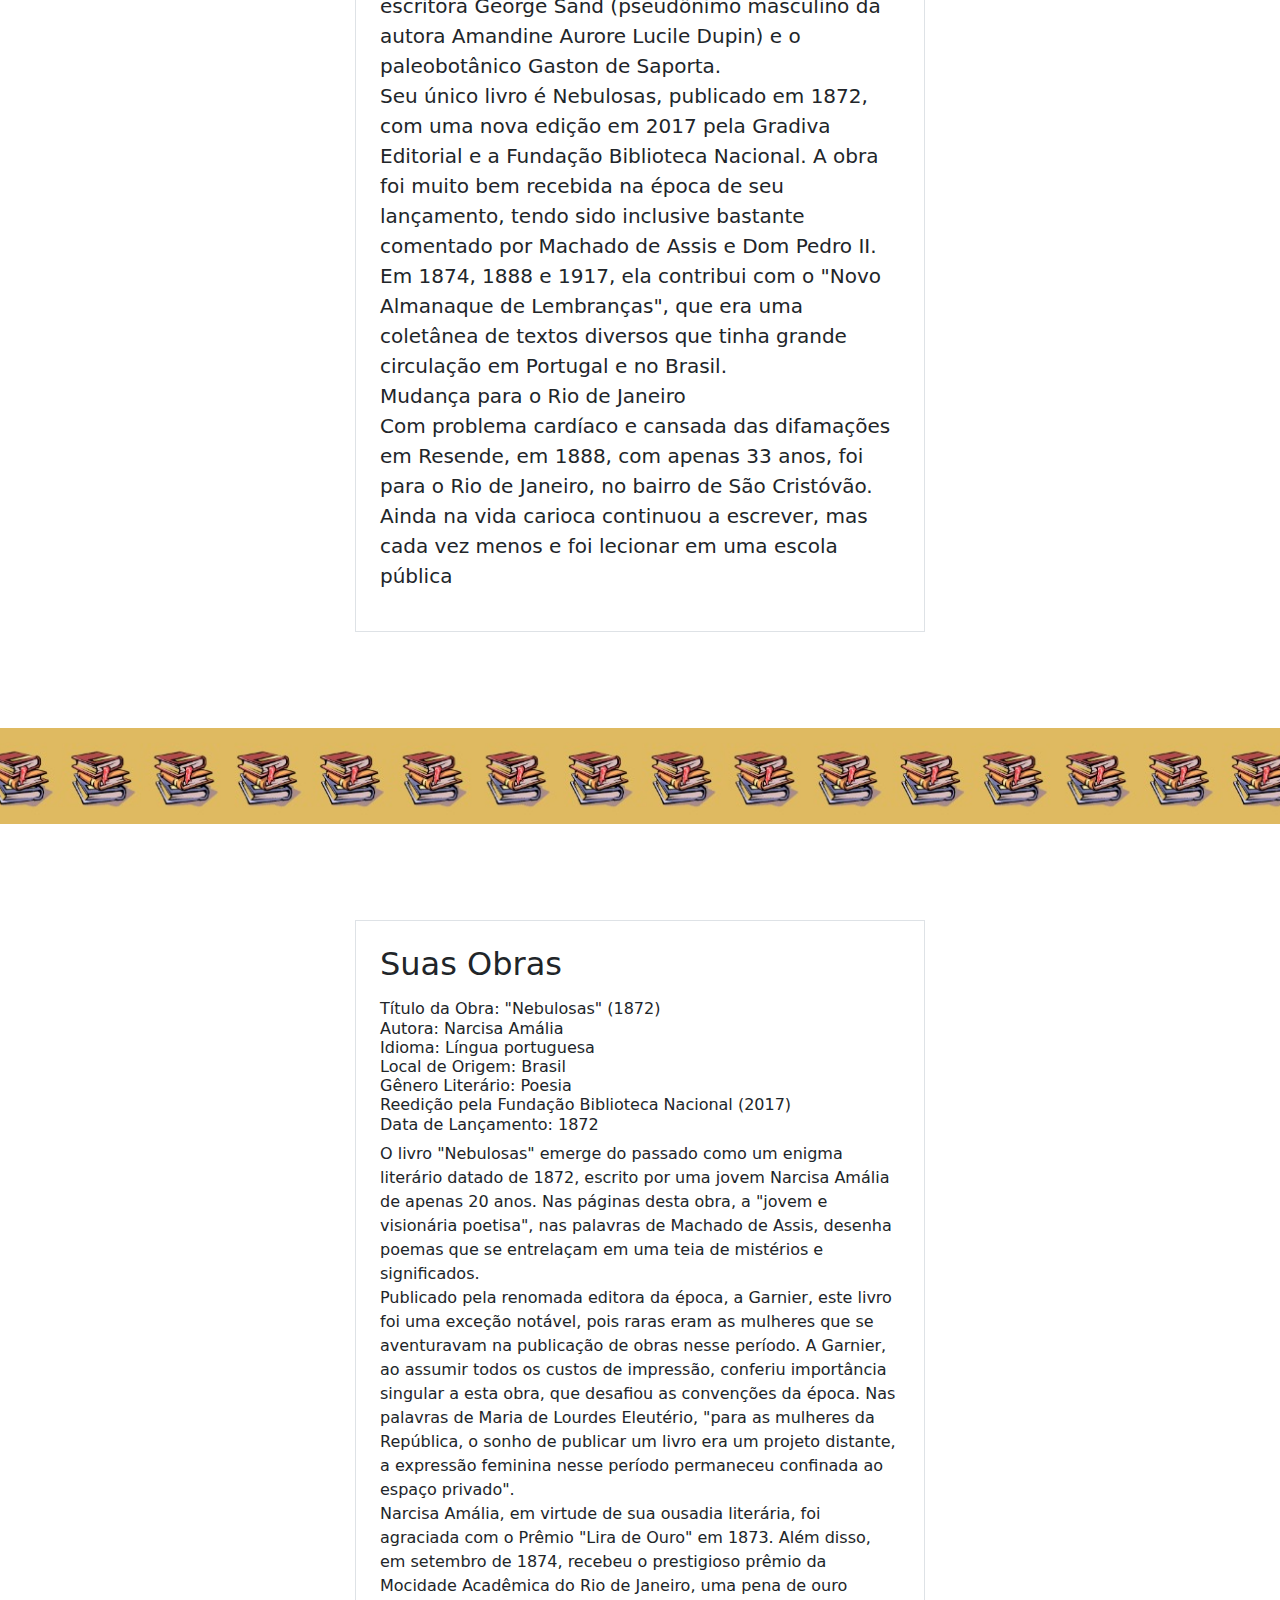
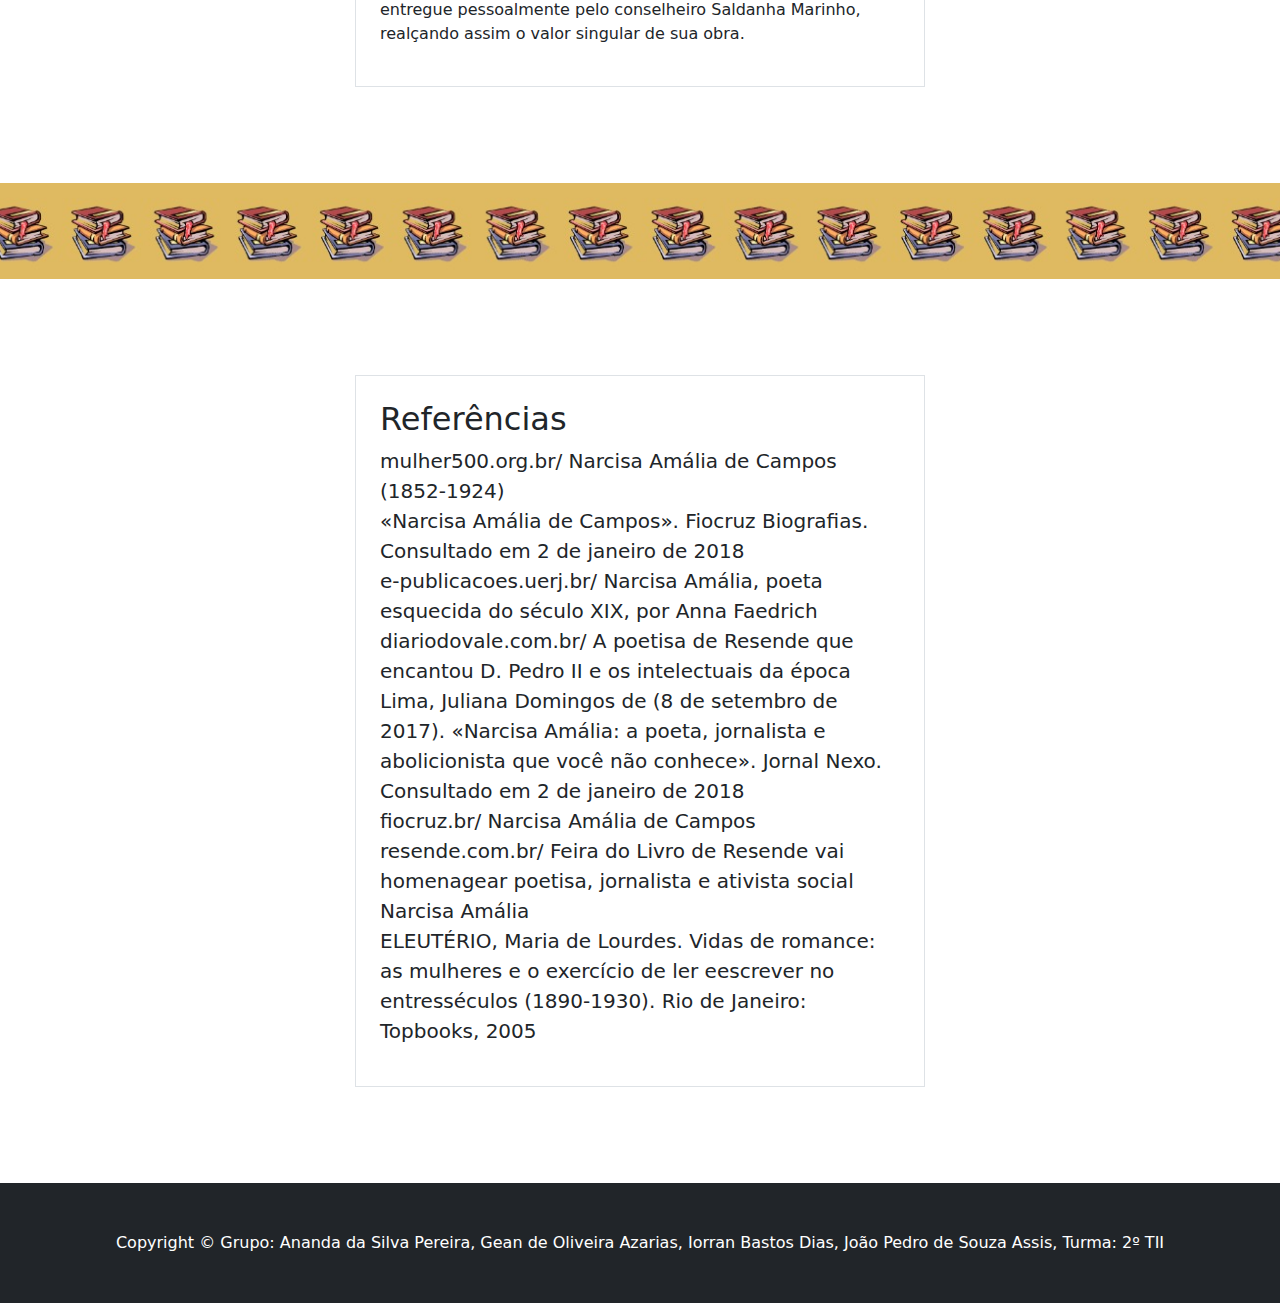
==== commit 0e26bf15: "Update index.html" ====
--- a/index.html
+++ b/index.html
@@ -34,8 +34,7 @@
                 <h1 class="text-white fs-3 fw-bolder">Narcisa Ámalia de Campos</h1>
                 <p class="mb-0" style="Font-size: 16pt; color: white" >
                 “Eu diria à mulher inteligente [...] <br>
-                molha a pena no sangue do teu coração <br>
-                e insufla nas tuas criações a alma enamorada que te anima. <br>
+                molha a pena no sangue do teu coração e insufla nas tuas criações a alma enamorada que te anima. <br>
                 Assim deixarás como vestígio ressonância em todos os sentidos”. <br>
                 </p>
             </div>
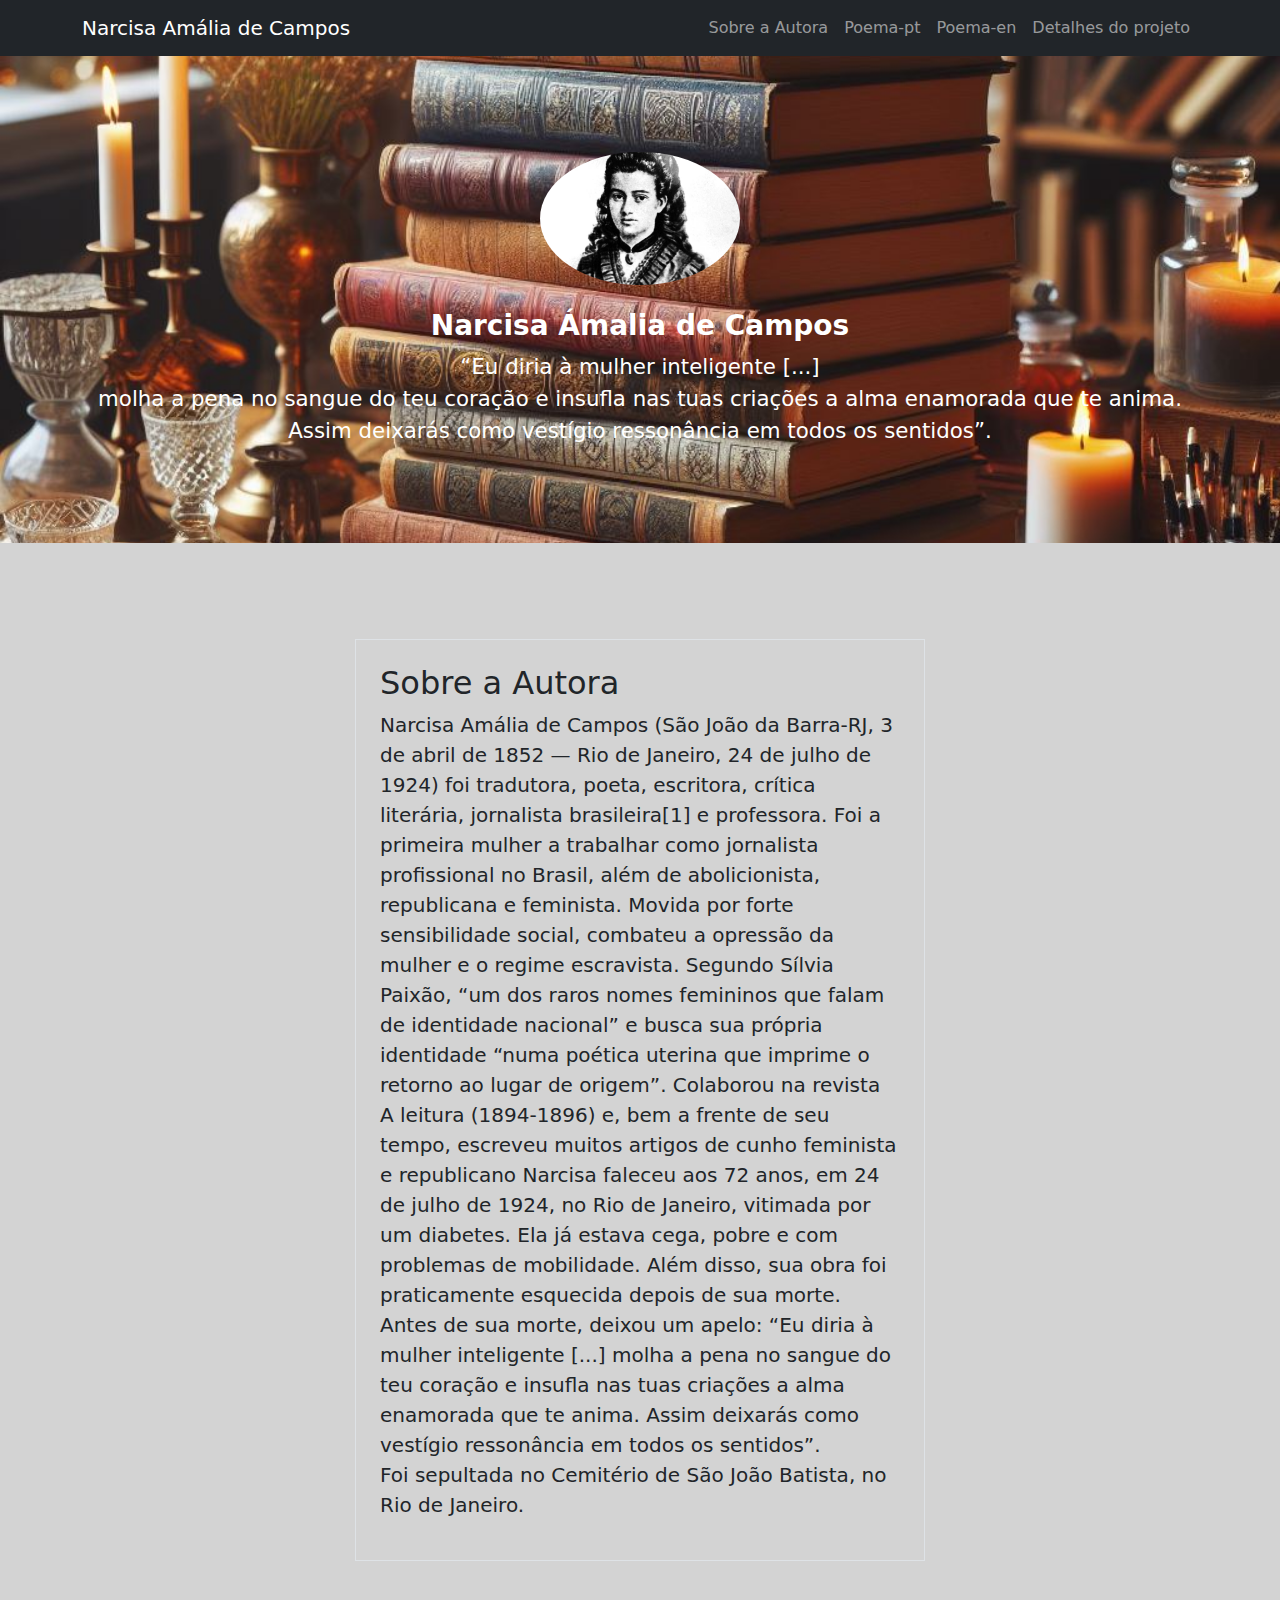
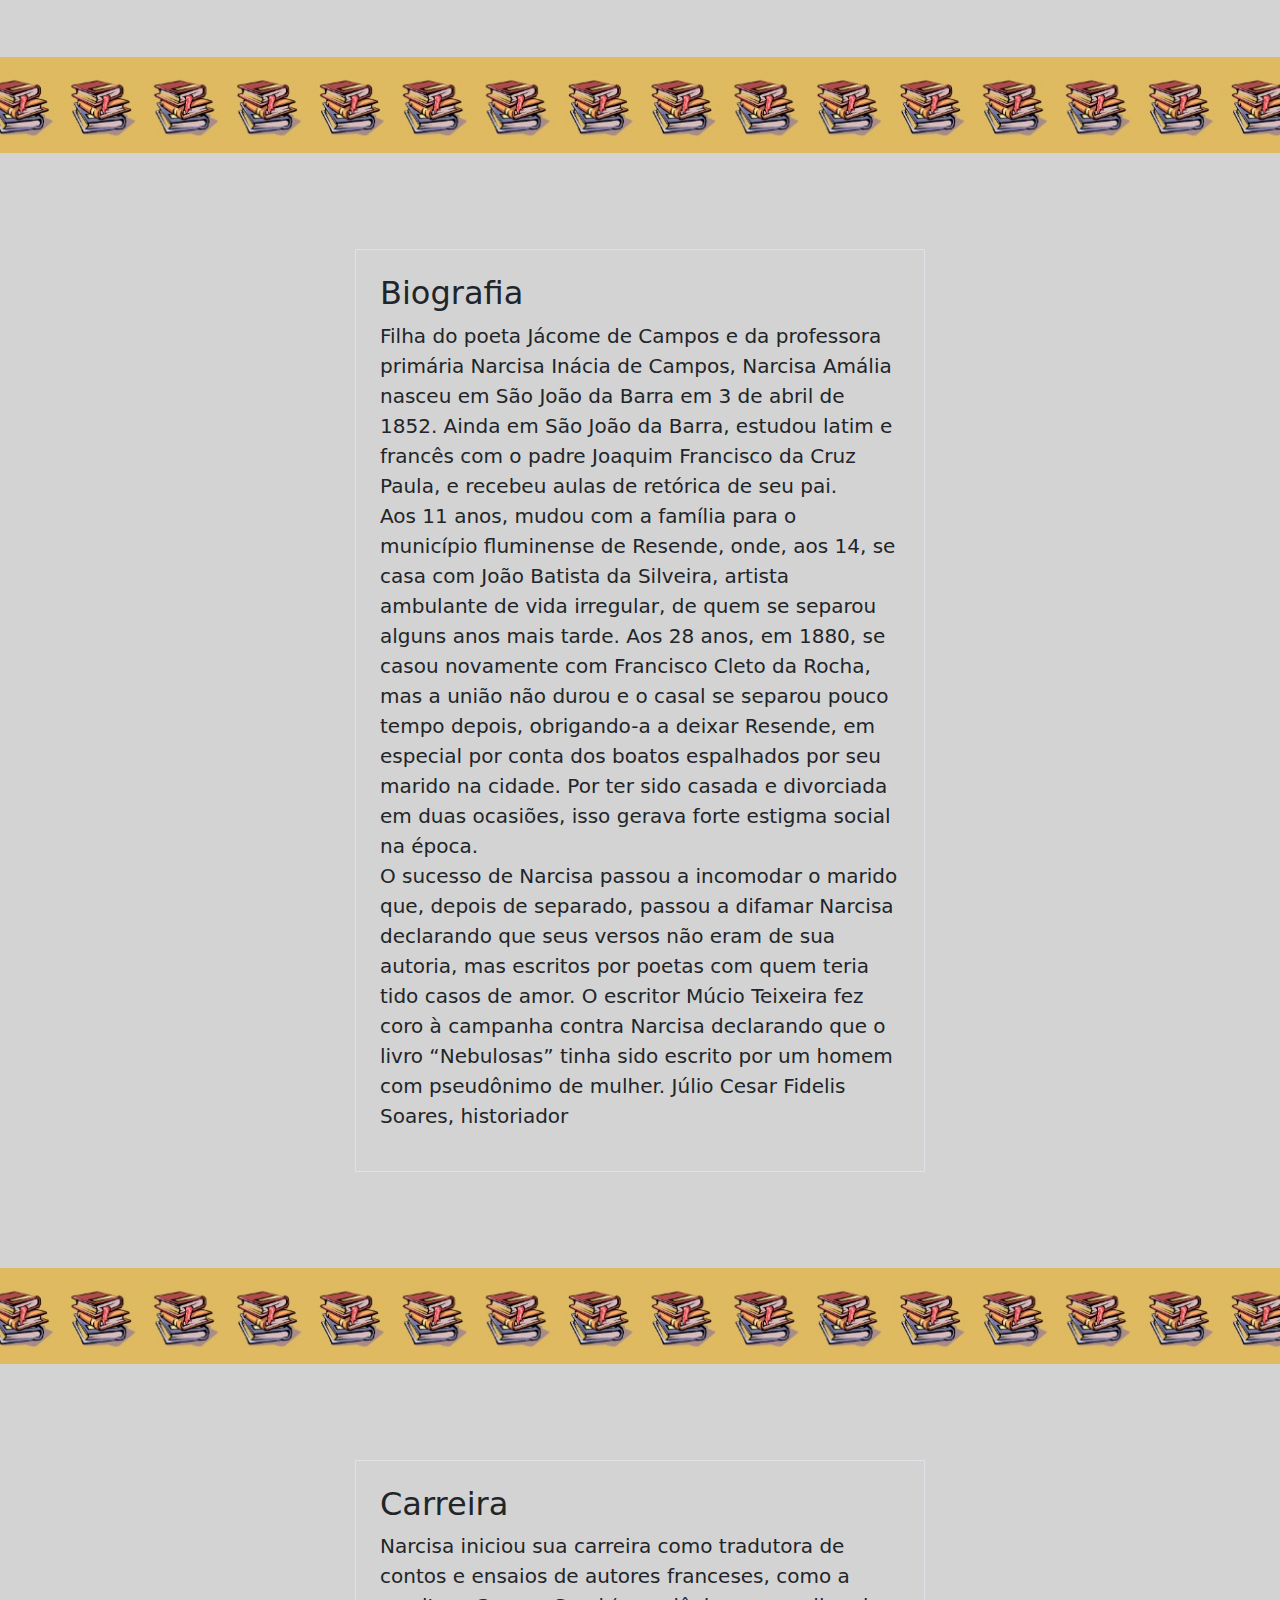
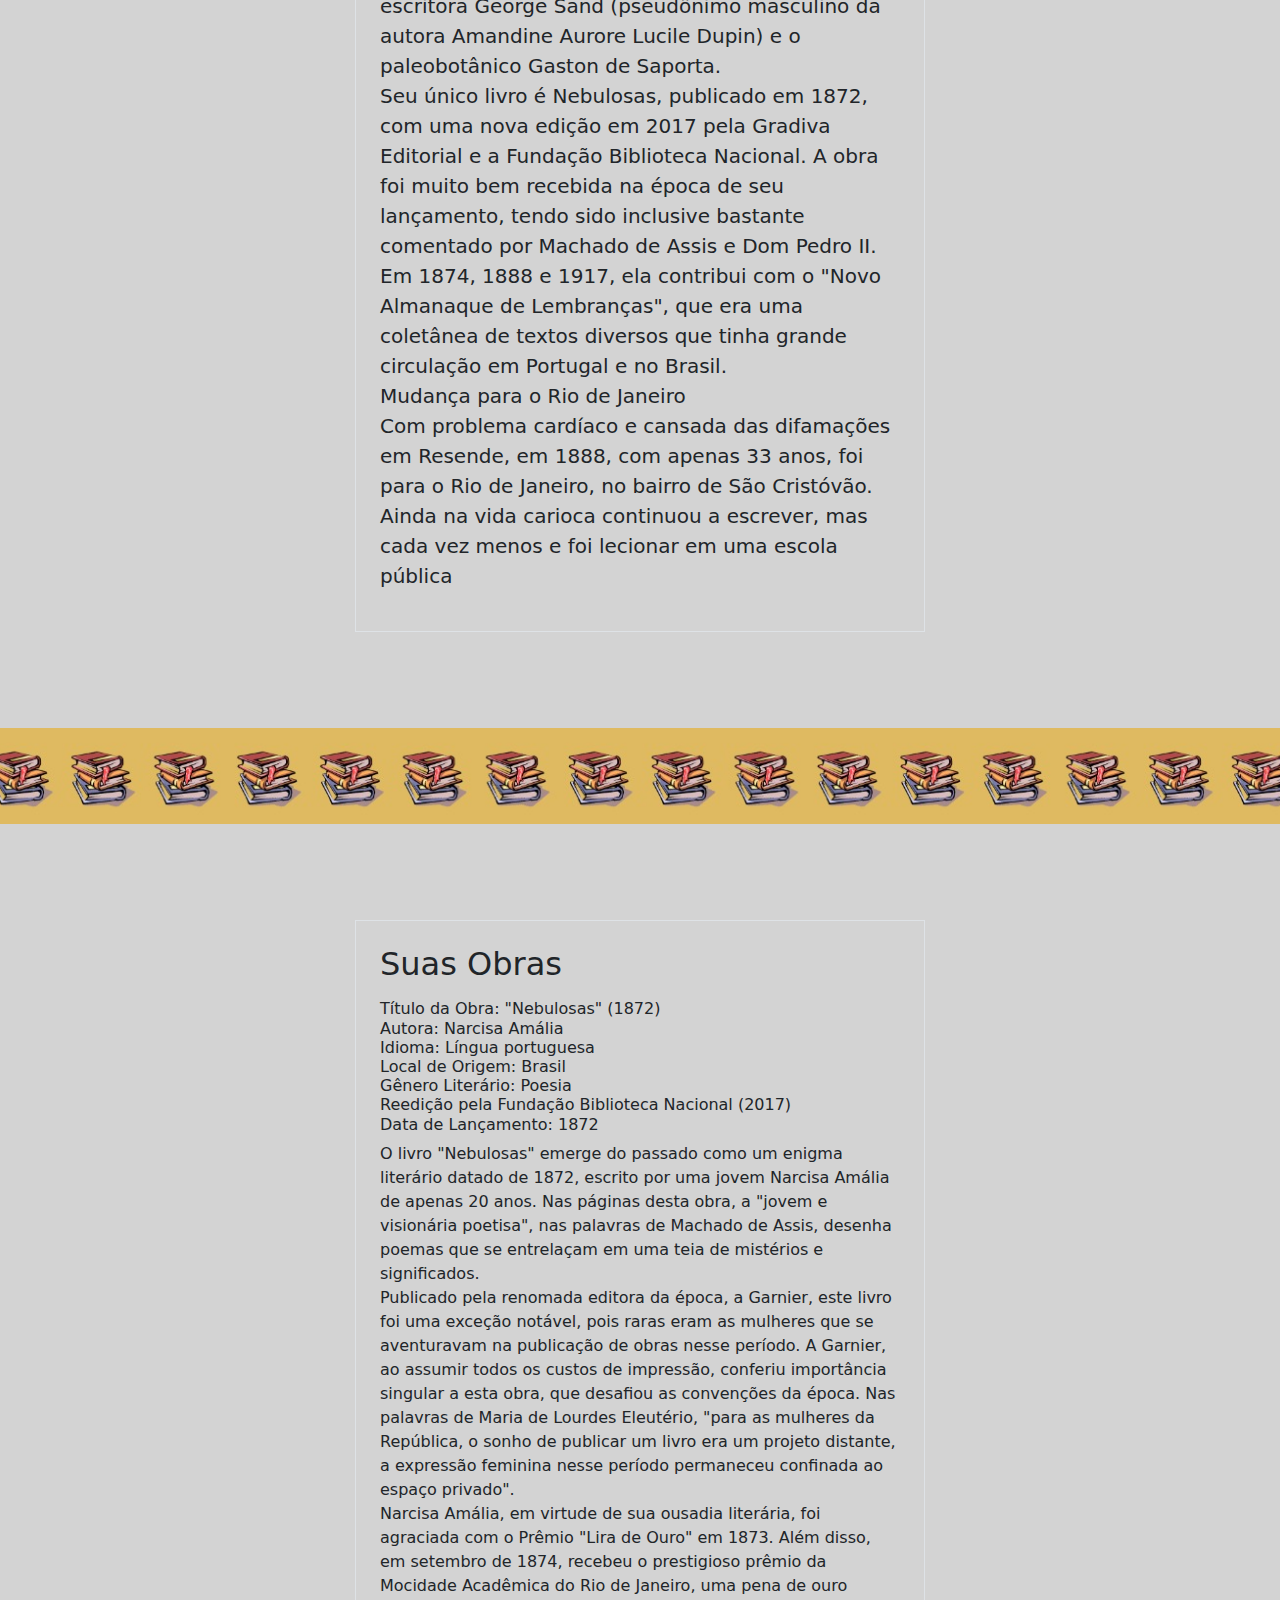
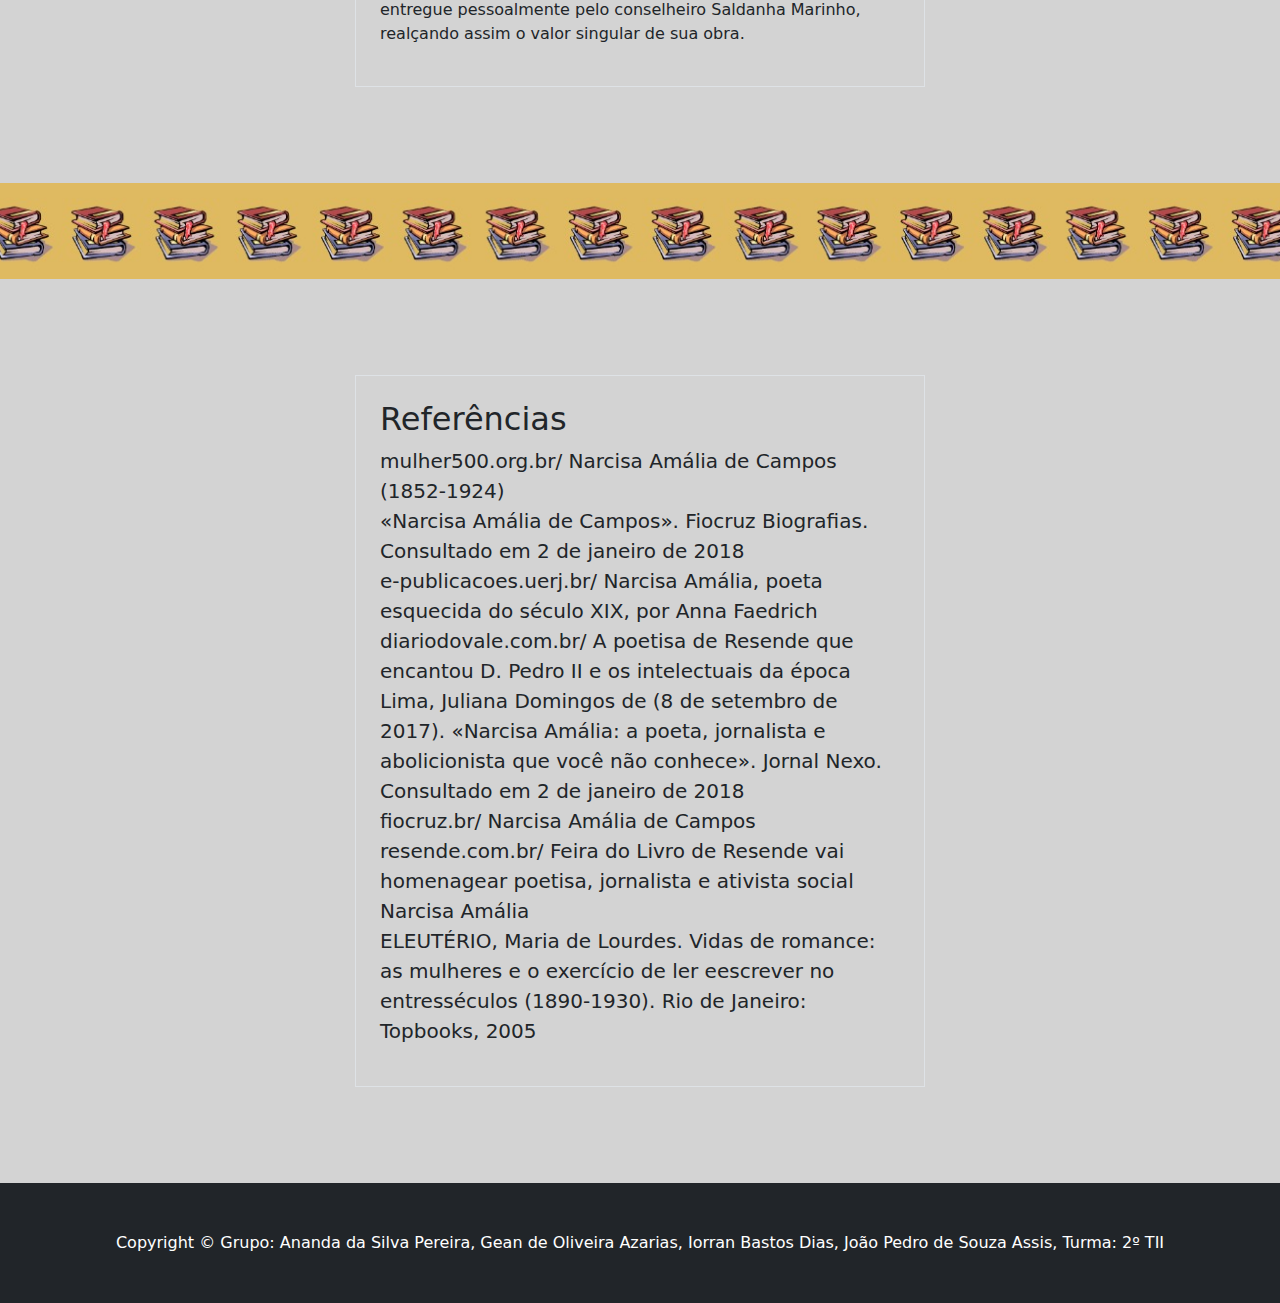
==== commit 73f0541b: "Update index.html" ====
--- a/index.html
+++ b/index.html
@@ -12,6 +12,7 @@
         <link href="css/styles.css" rel="stylesheet" />
     </head>
     <body>
+        <body style="background-color: #d3d3d3;">
         <!-- Responsive navbar-->
         <nav class="navbar navbar-expand-lg navbar-dark bg-dark">
             <div class="container">
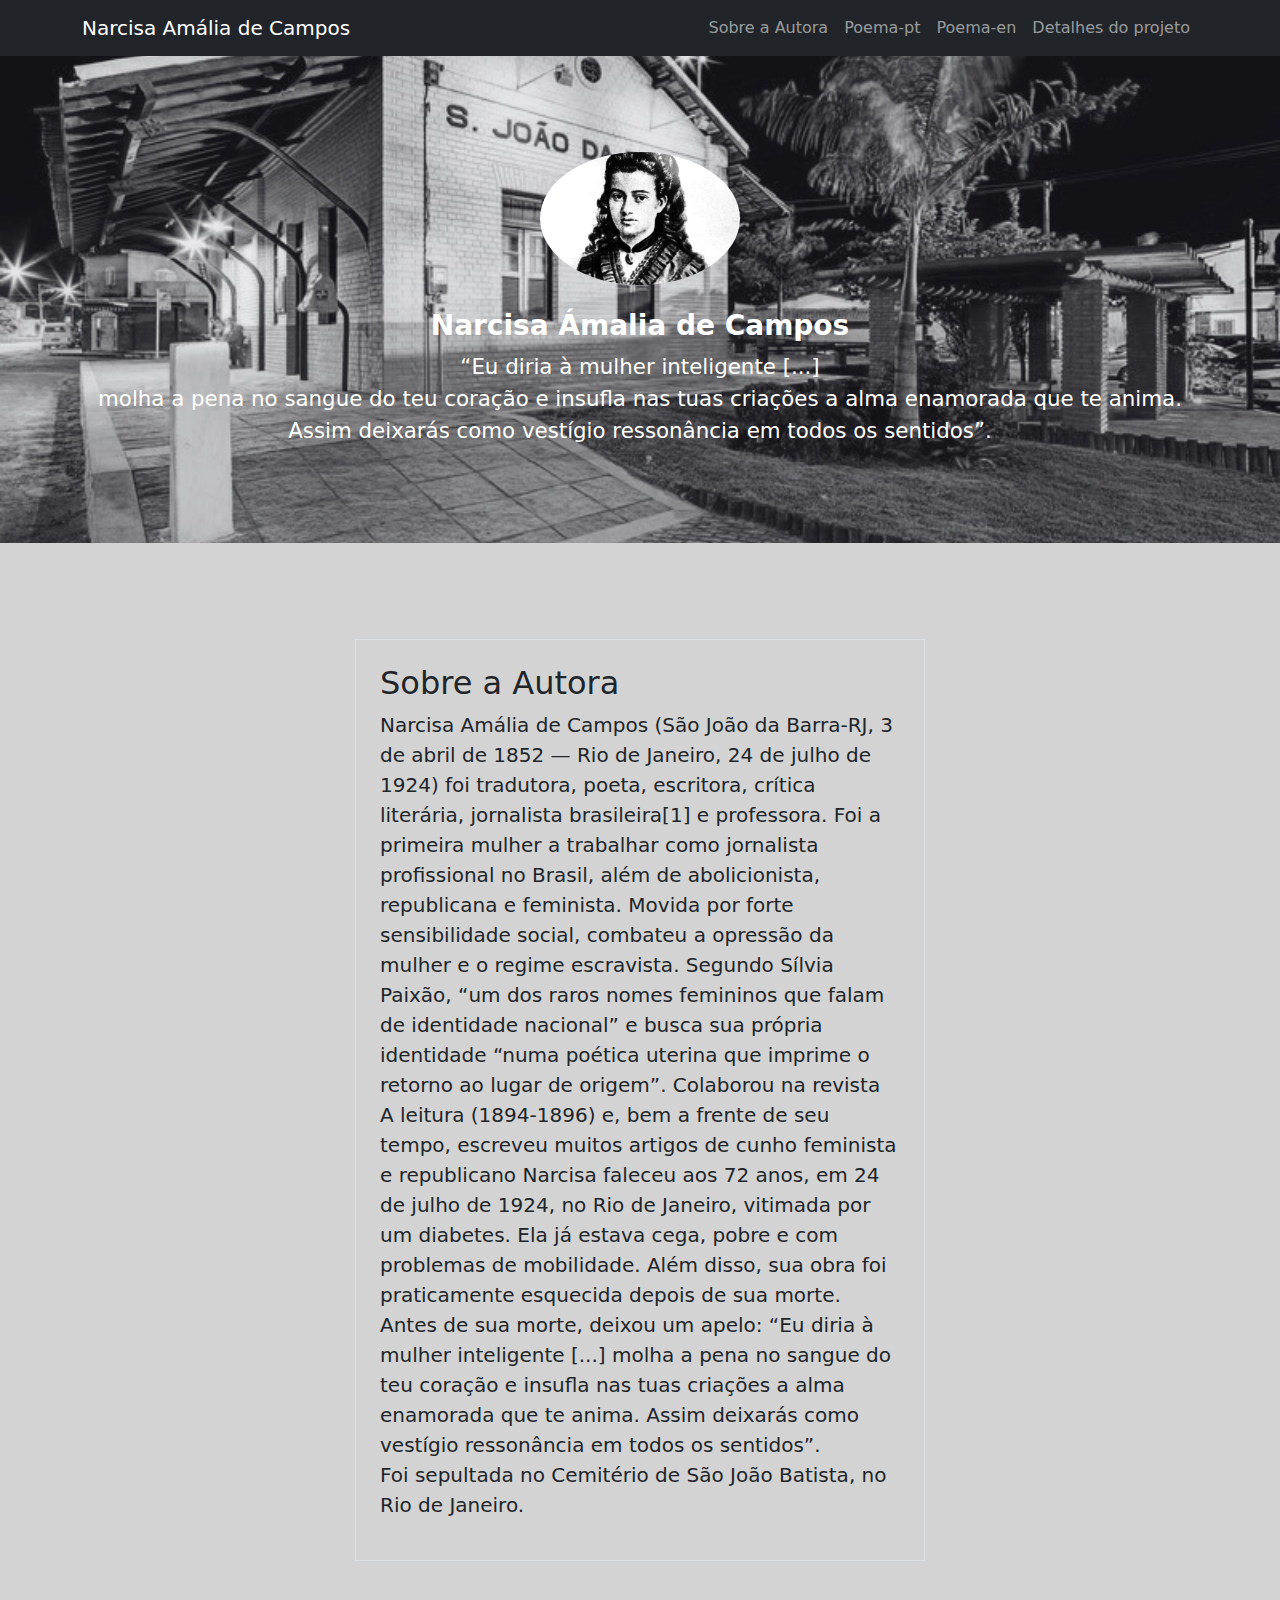
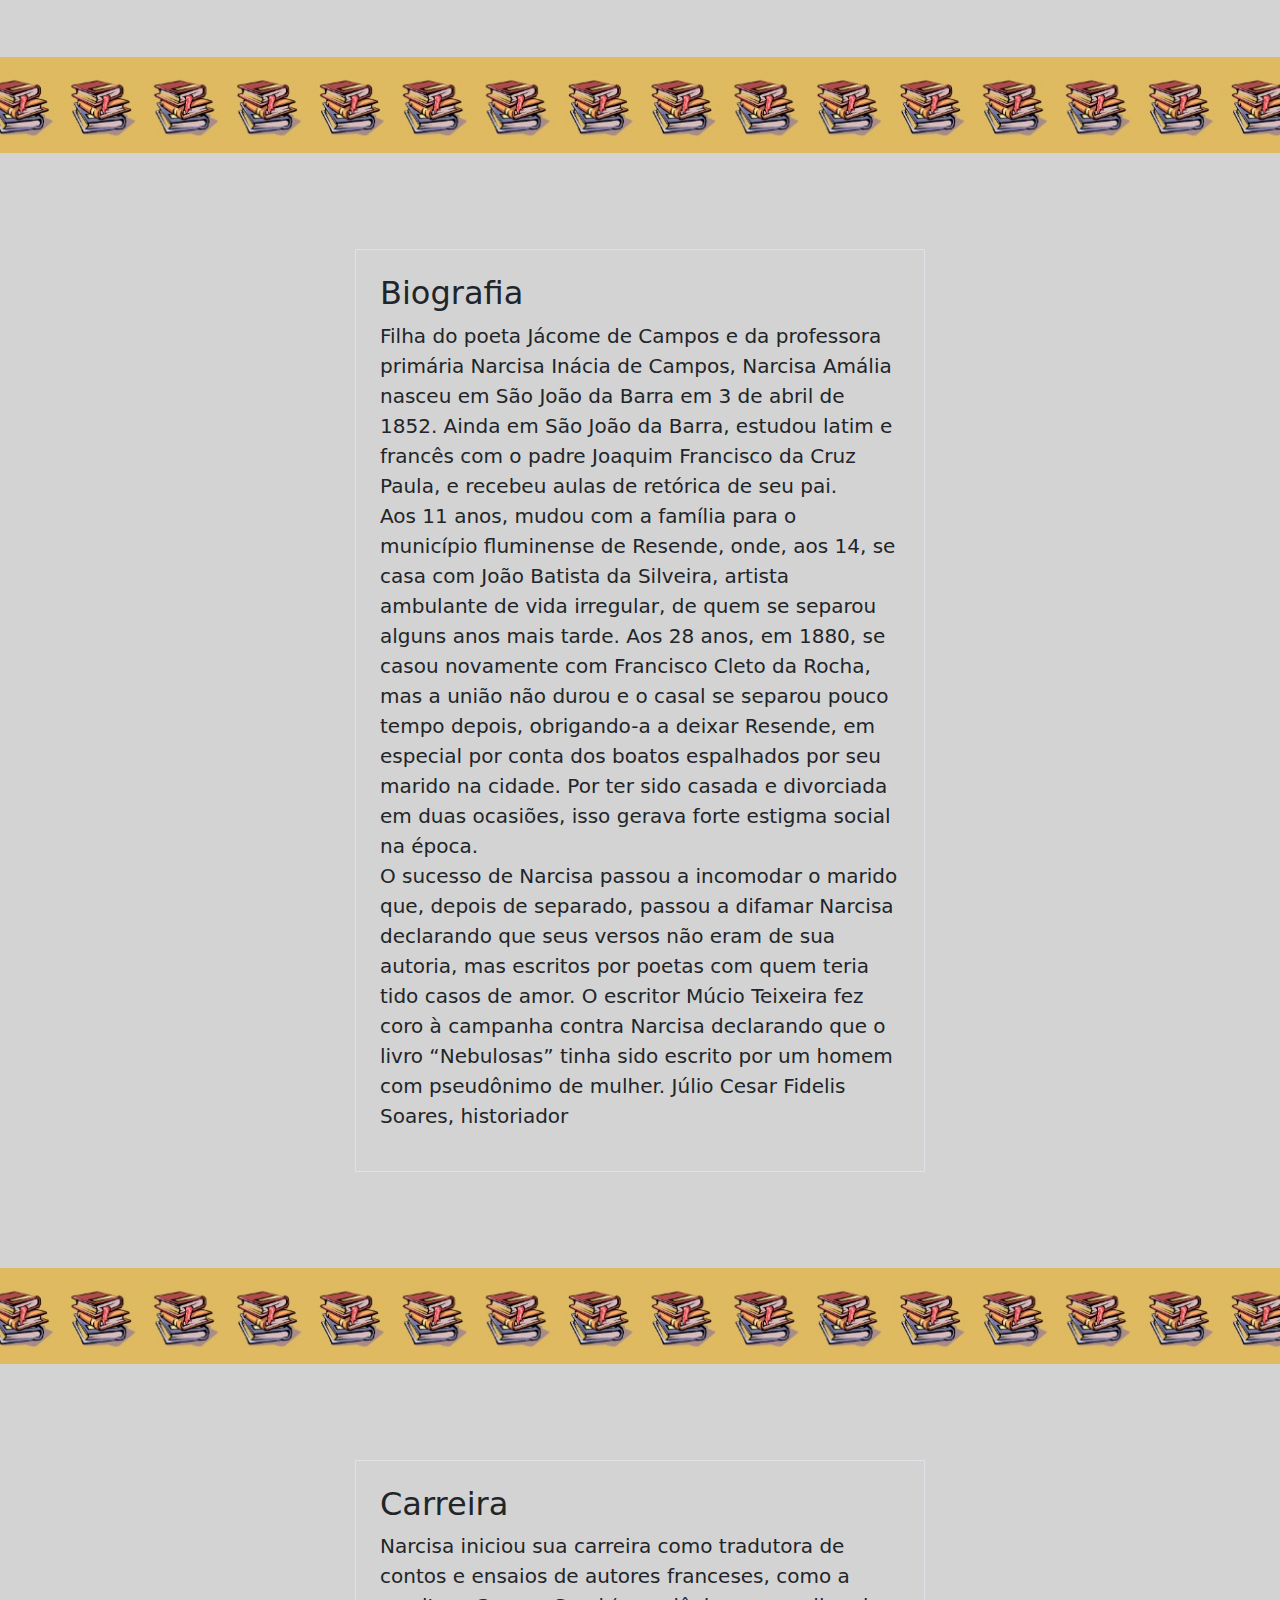
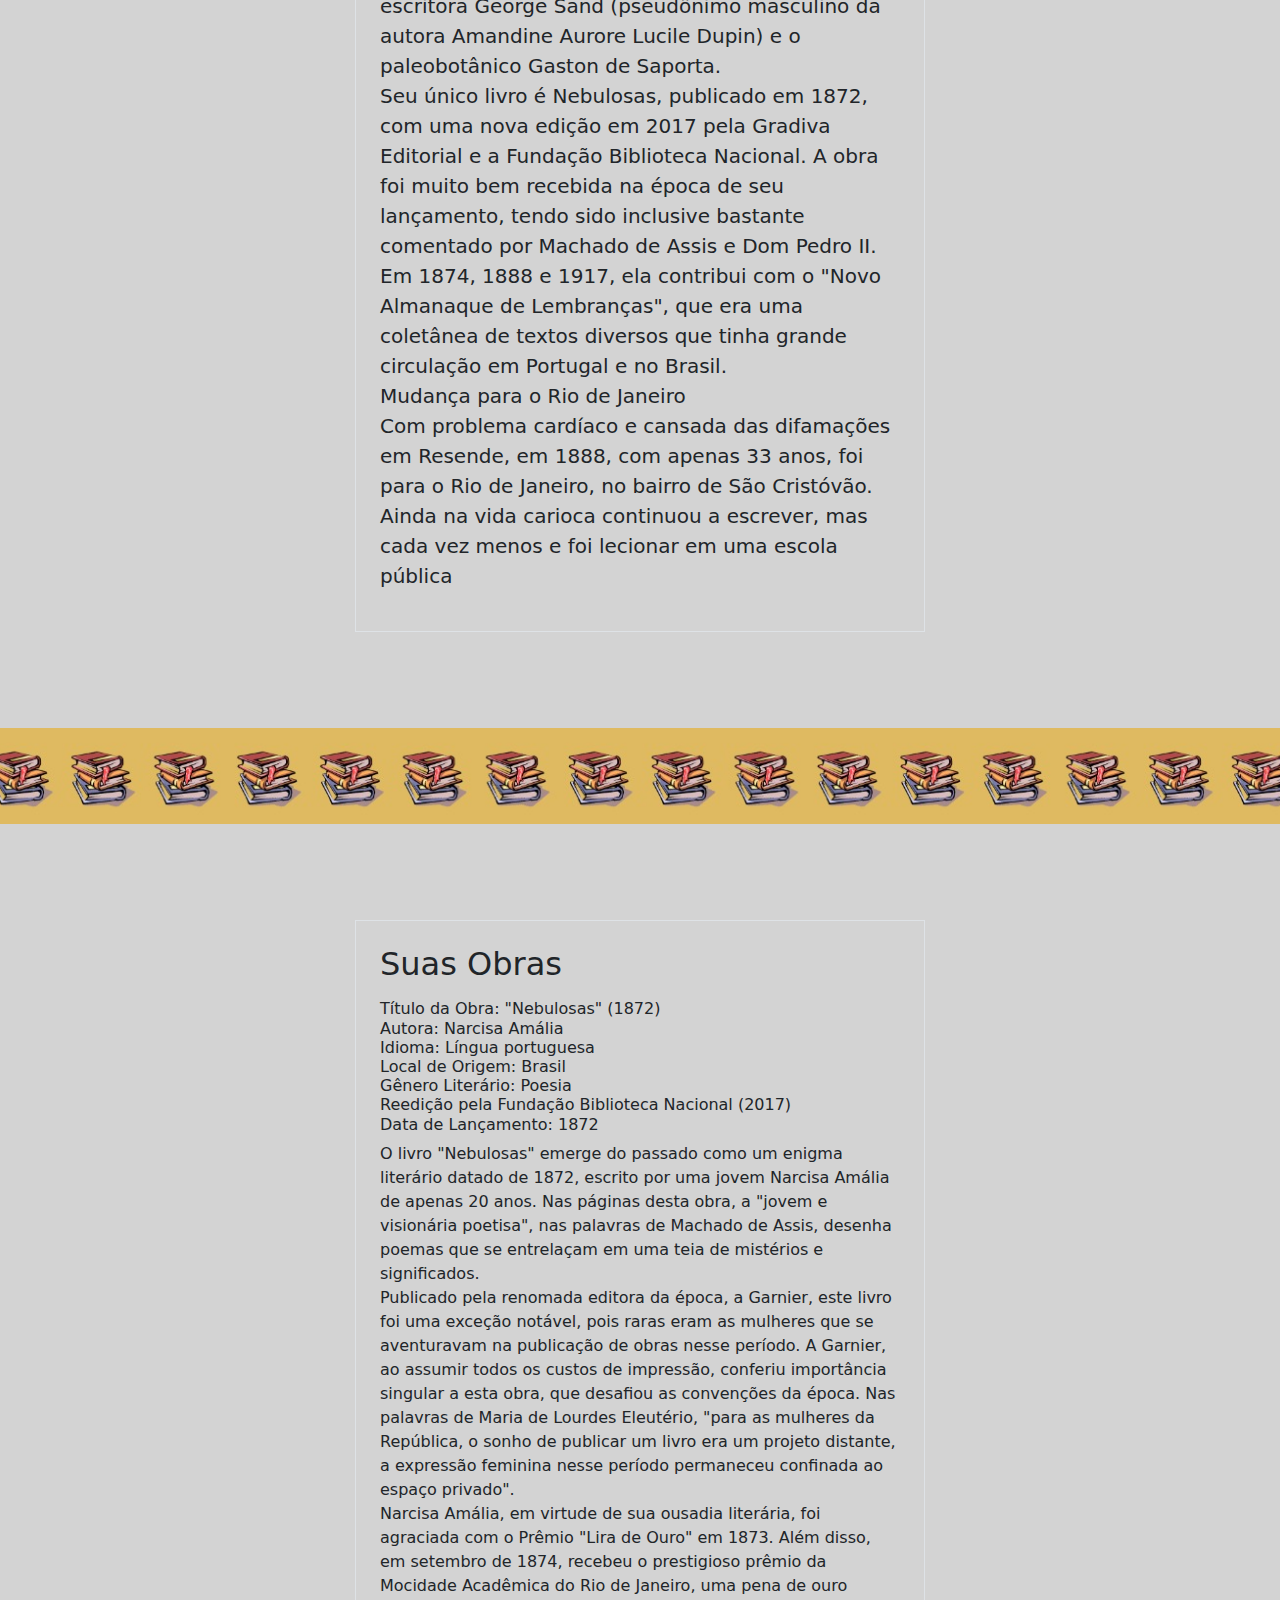
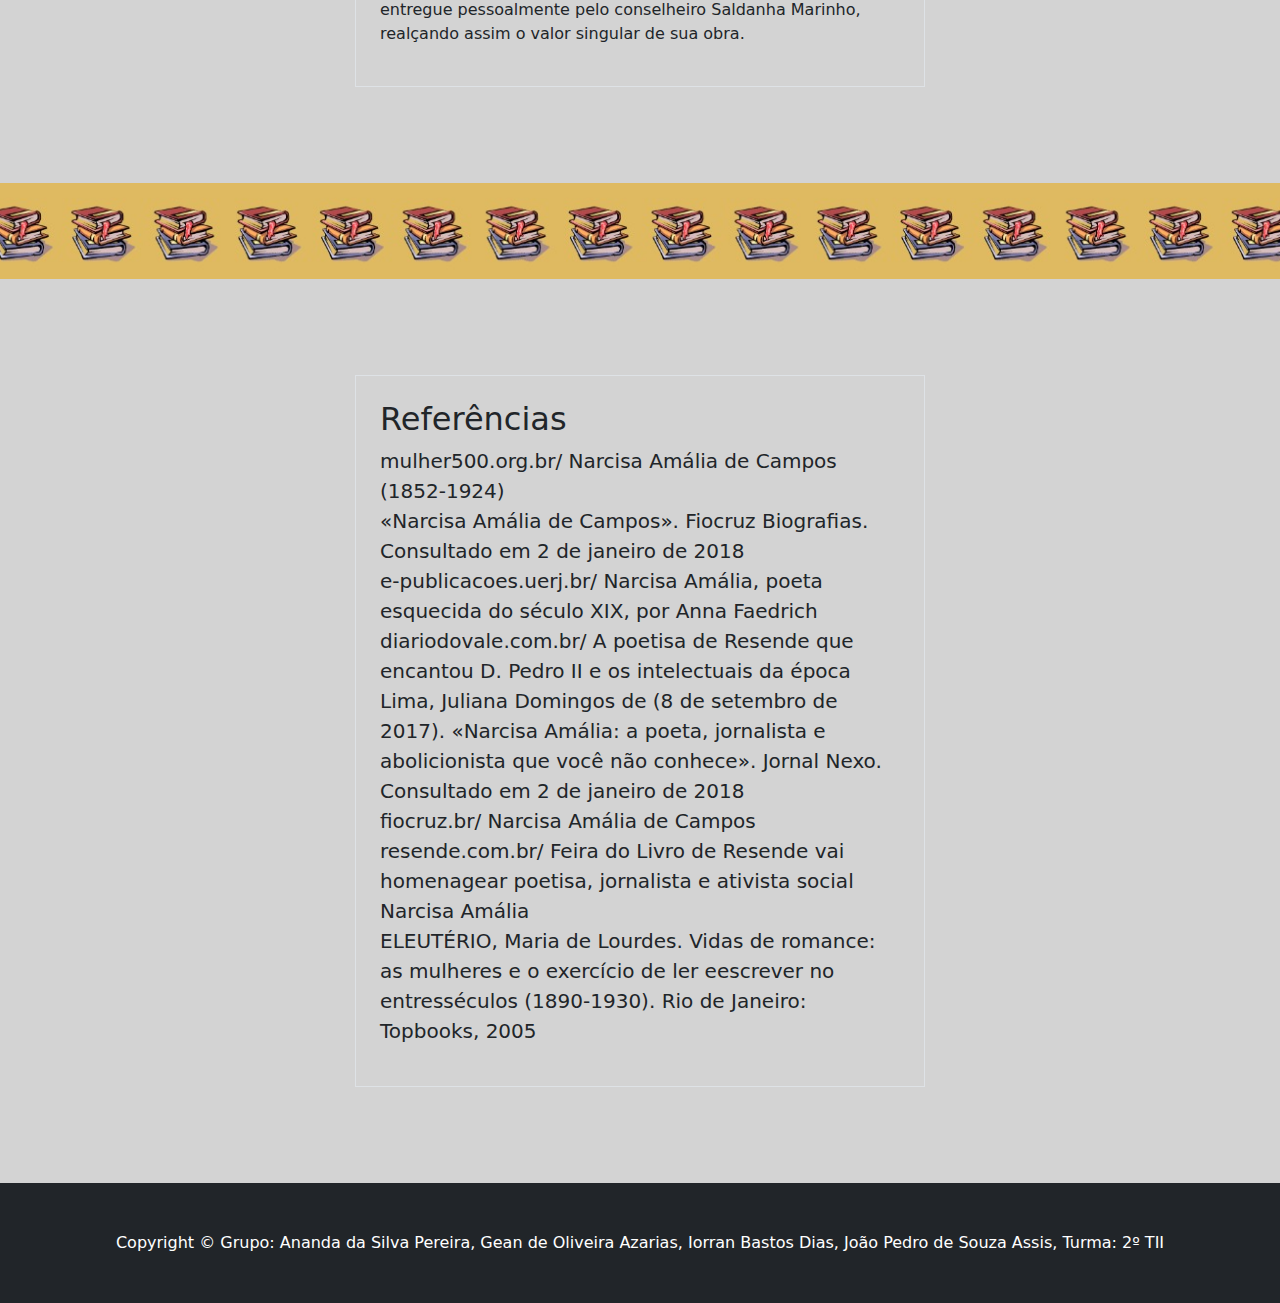
==== commit 1be7d46b: "Update index.html" ====
--- a/index.html
+++ b/index.html
@@ -29,7 +29,7 @@
             </div>
         </nav>
         <!-- Header - set the background image for the header in the line below-->
-        <header class="py-5 bg-image-full" style="background-image: url('./assets/./OIG (2).jfif')">
+        <header class="py-5 bg-image-full" style="background-image: url('./assets/./fundo.jpeg')">
             <div class="text-center my-5">
                 <img class="img-fluid rounded-circle mb-4" src="./assets/Narcisa.jpg" width="200" height="150" alt="..." />
                 <h1 class="text-white fs-3 fw-bolder">Narcisa Ámalia de Campos</h1>
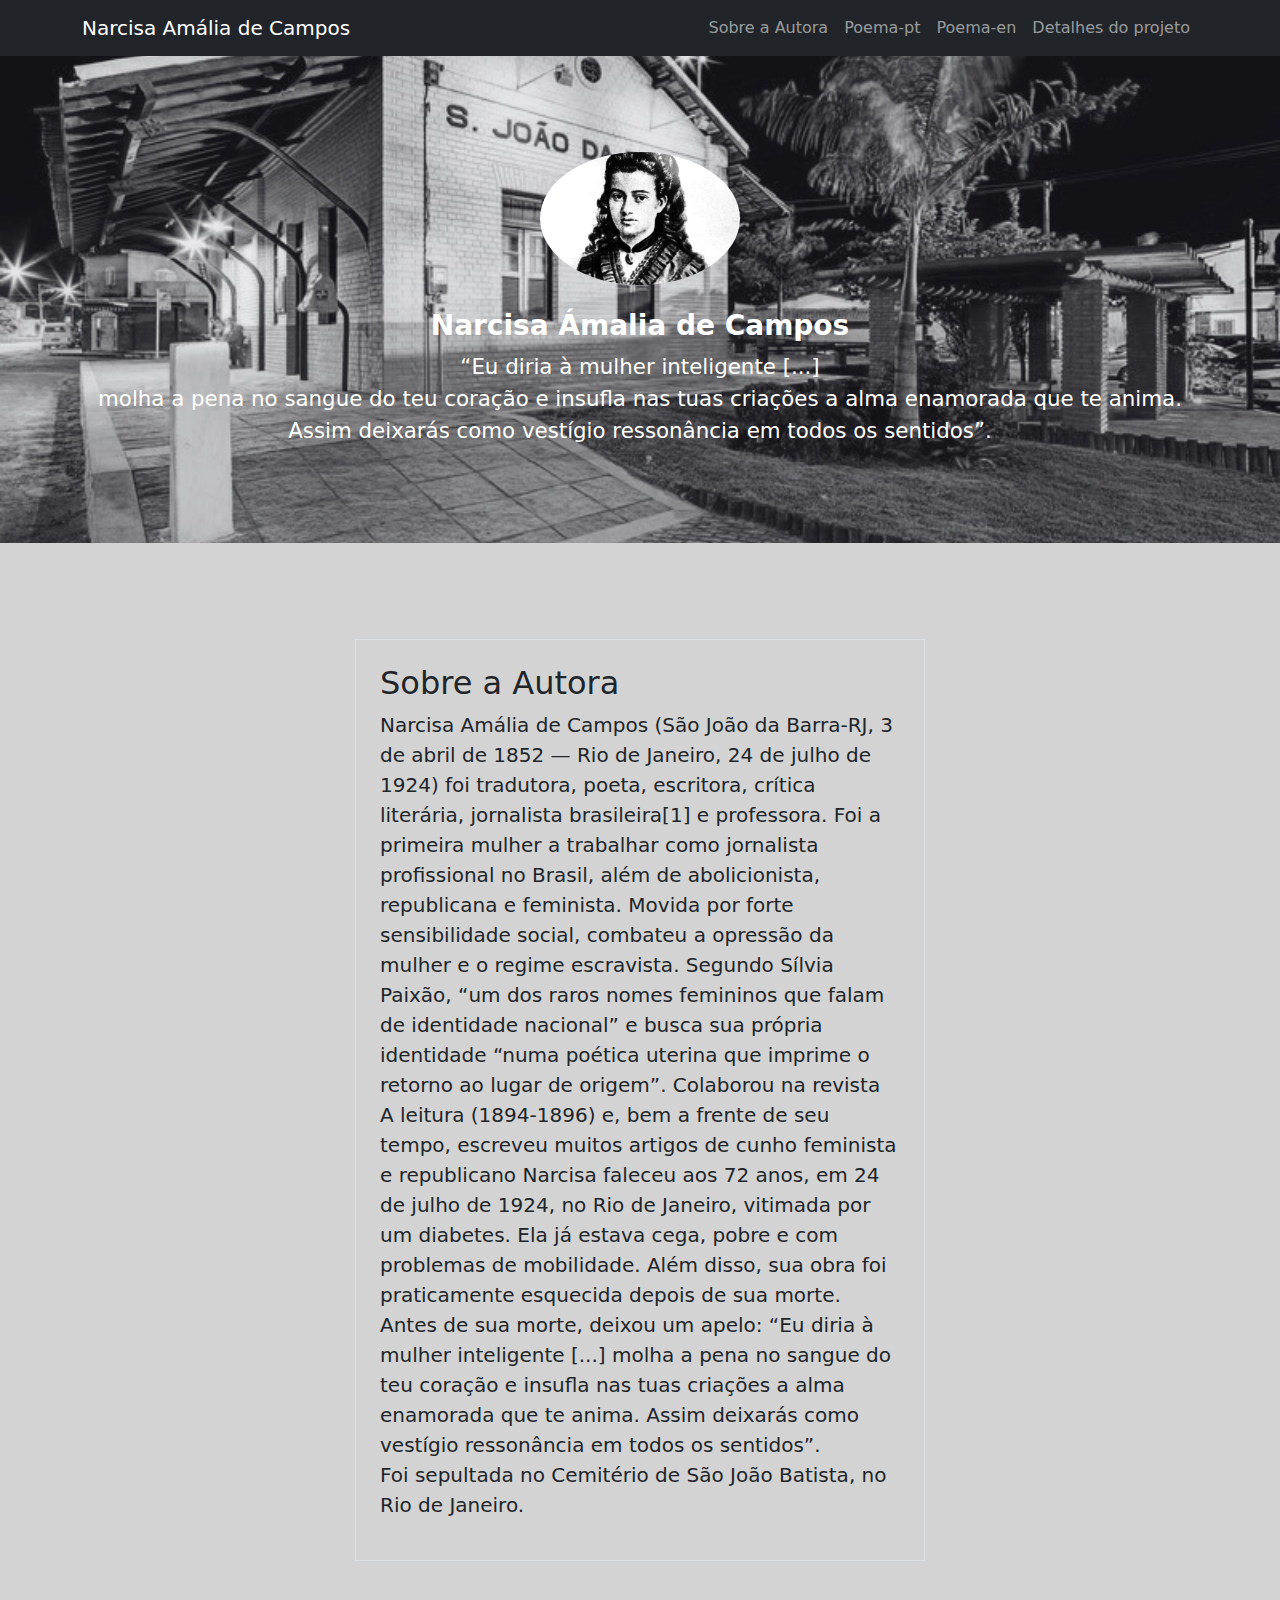
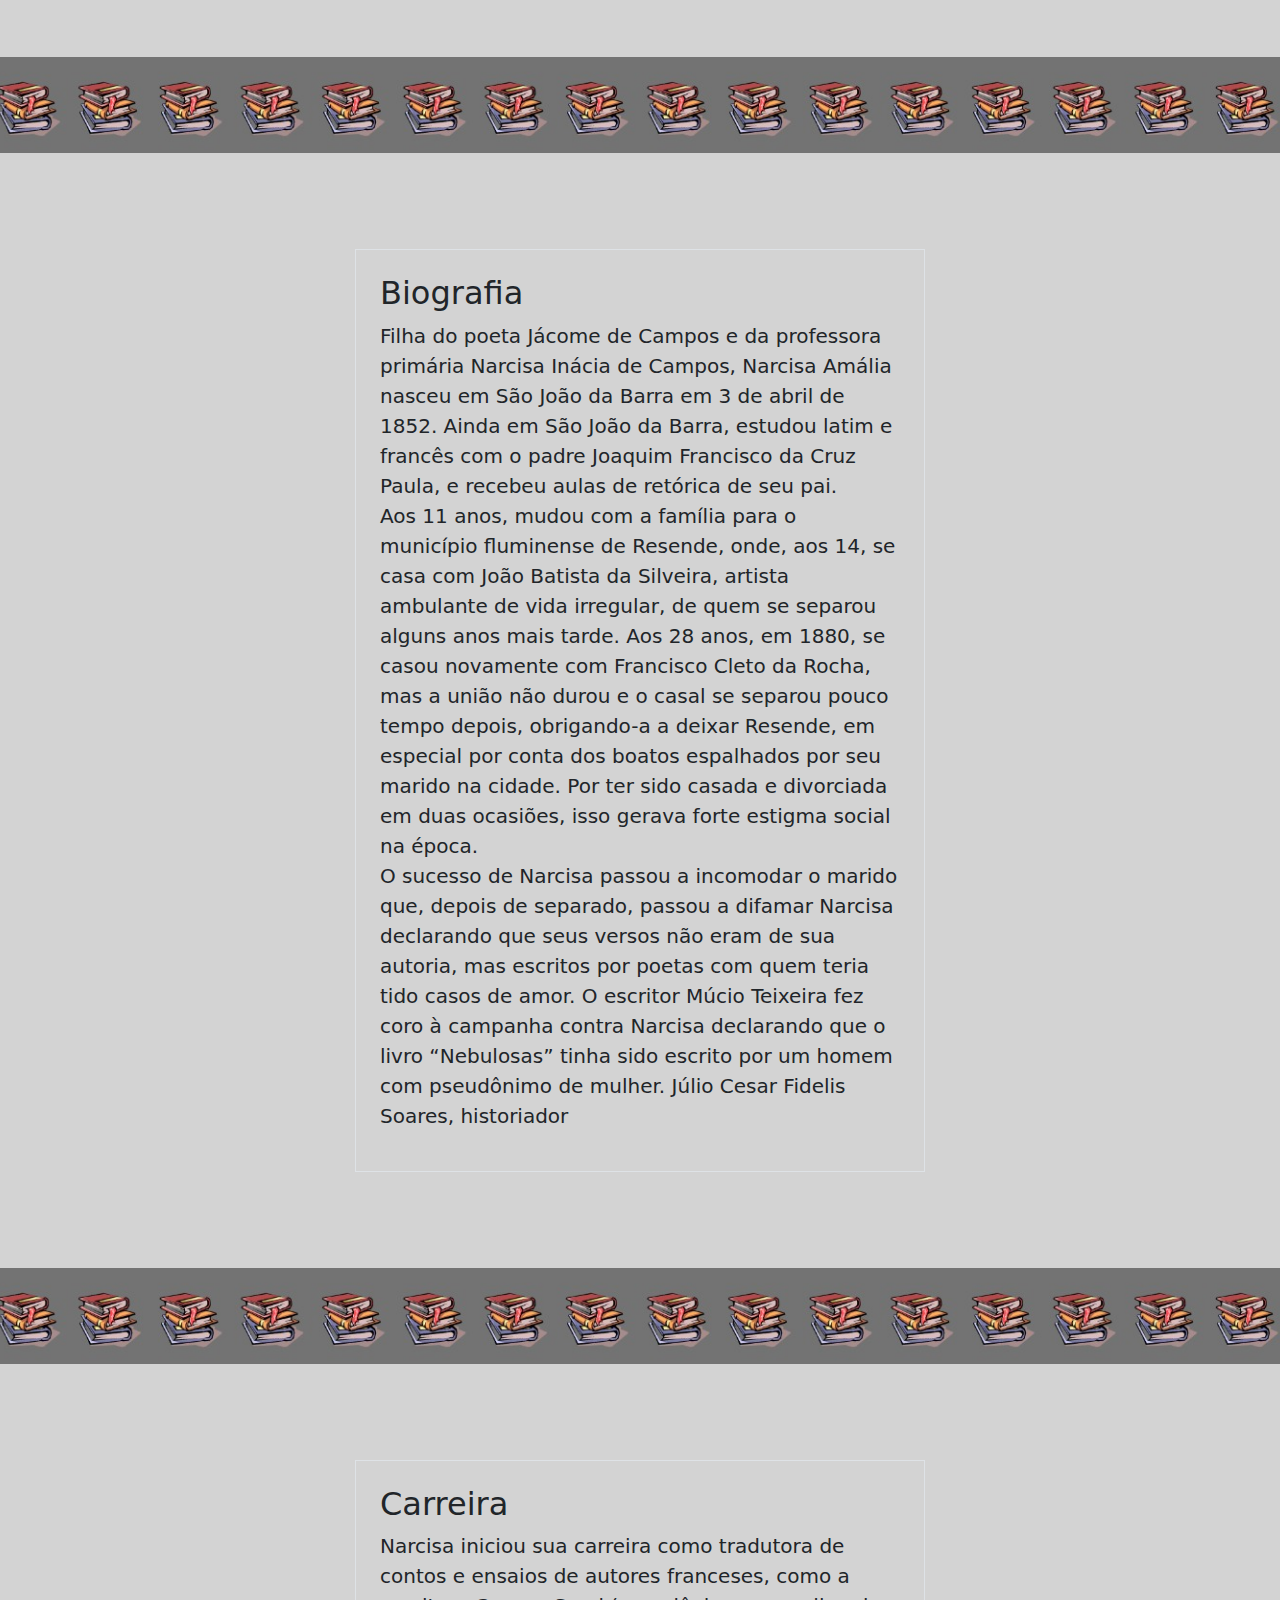
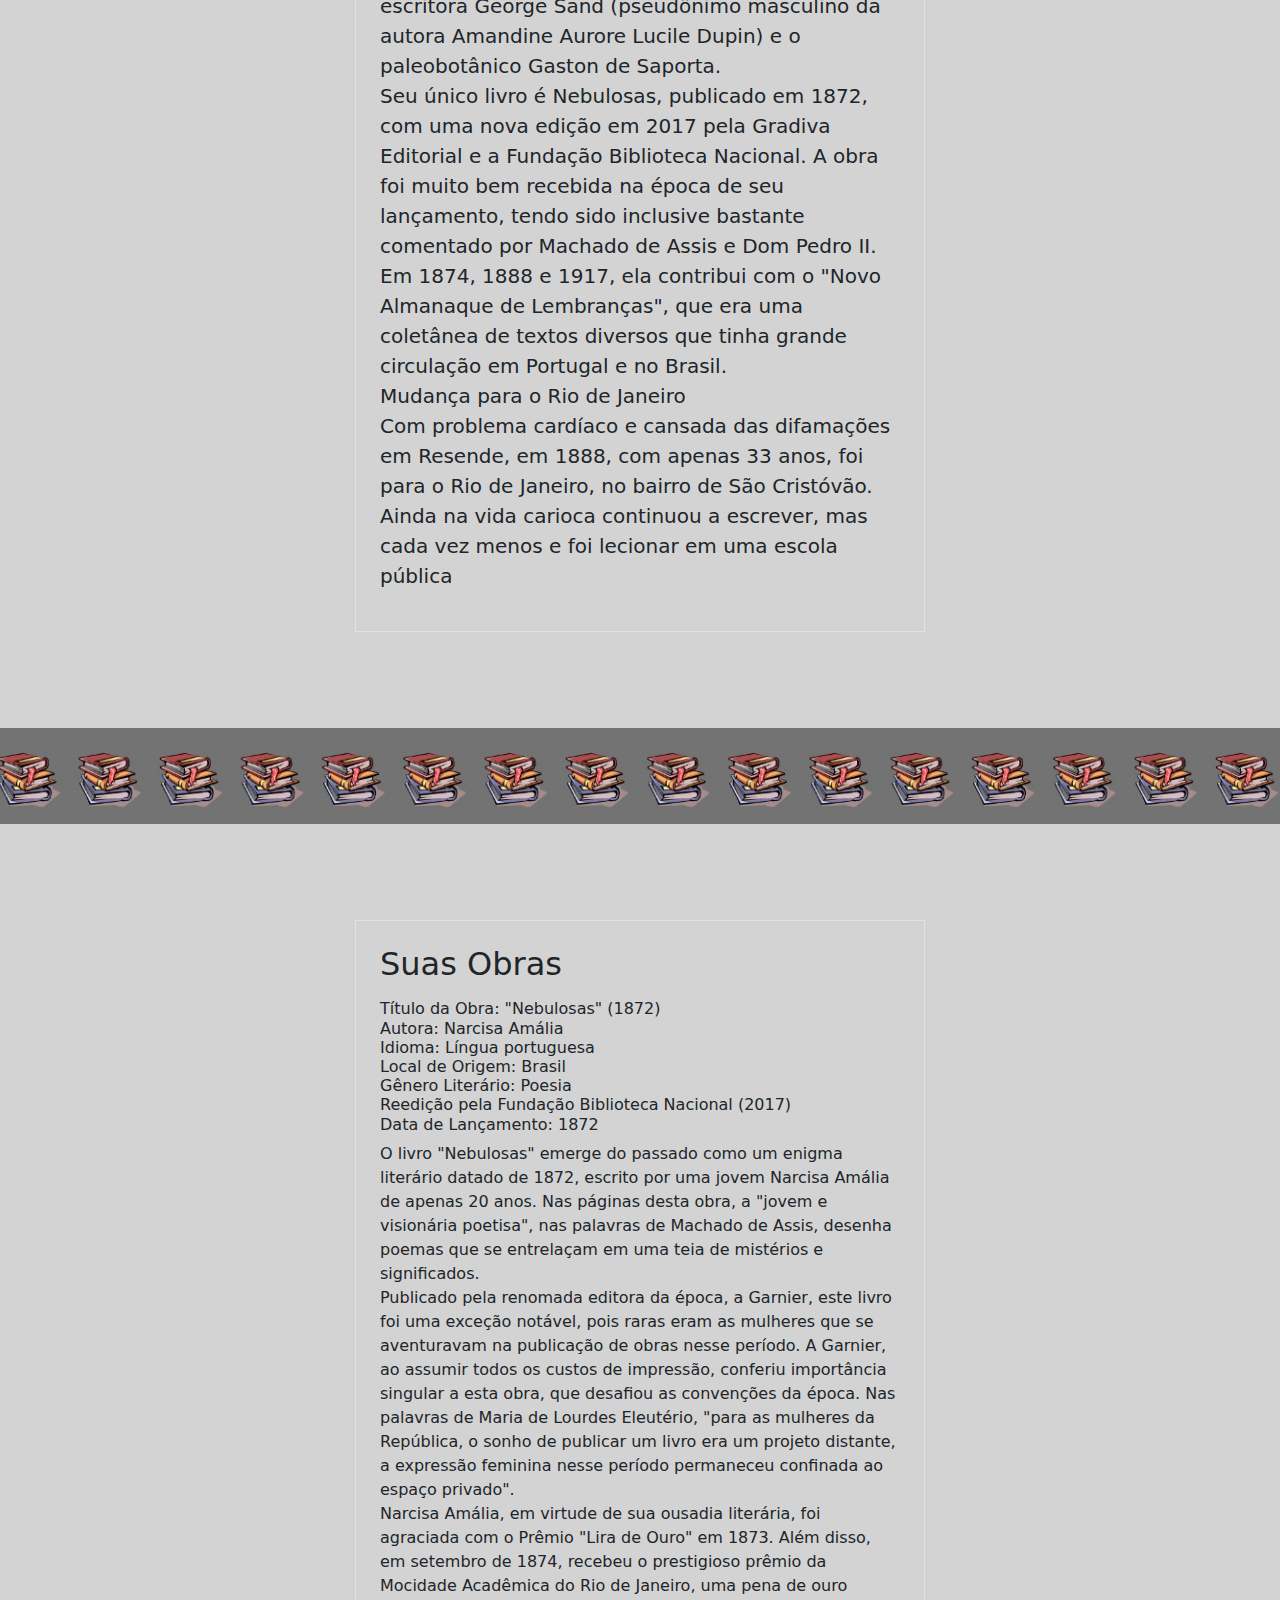
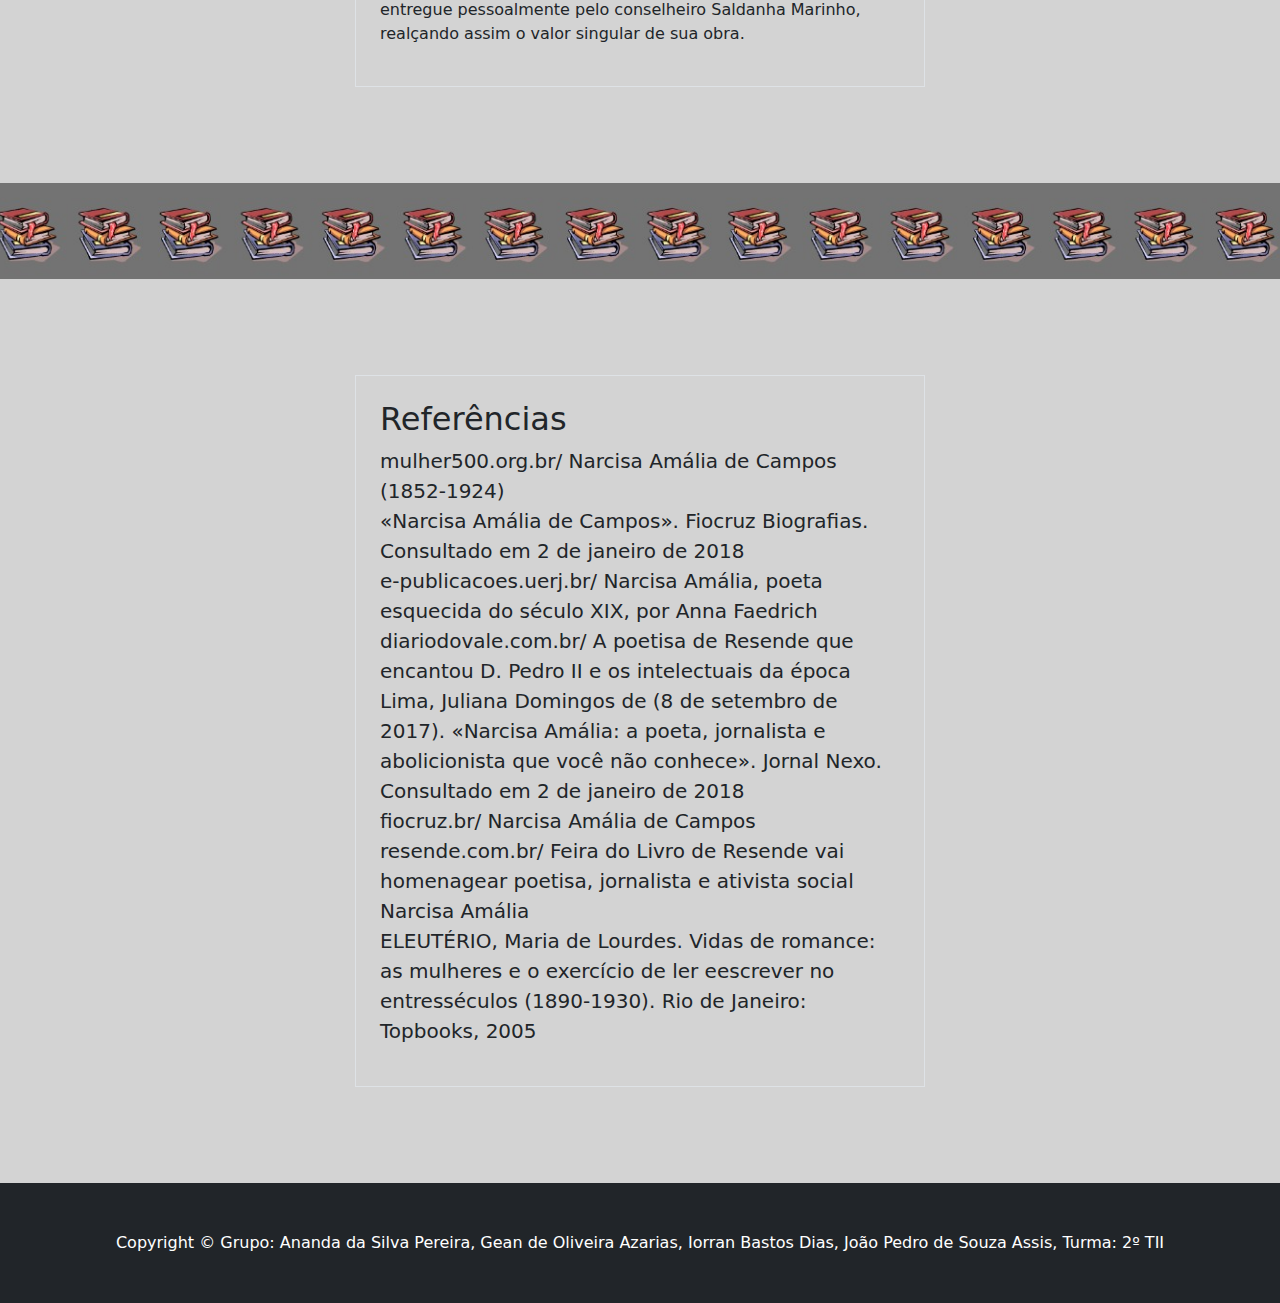
==== commit 8a7647e4: "Update index.html" ====
--- a/index.html
+++ b/index.html
@@ -72,10 +72,10 @@
     </div>
     </div>
     </section>
-    <!-- Image element - set the background image for the header in the line below-->
-    <div class="py-5 bg-image-full" style="background-image: url('.//assets/imgquebra.jpeg');background-repeat: no-repeat;">
-    </div>
-
+    
+    <!-- Image element - set the background image for the header in the line below-->
+    <div class="py-5 bg-image-full" style="background-image: url('.//assets/QUEB2.jpeg');background-repeat: no-repeat;">
+    </div>
 
     <!-- Content section-->
 <section class="py-5 id="Poema-pt">
@@ -101,8 +101,9 @@
     </div>
     </div>
     </section>
-    <!-- Image element - set the background image for the header in the line below-->
-    <div class="py-5 bg-image-full" style="background-image: url('.//assets/imgquebra.jpeg');background-repeat: no-repeat;">
+
+    <!-- Image element - set the background image for the header in the line below-->
+    <div class="py-5 bg-image-full" style="background-image: url('.//assets/QUEB2.jpeg');background-repeat: no-repeat;">
     </div>
 
 <!-- Content section-->
@@ -129,8 +130,9 @@
     </div>
     </div>
     </section>
-    <!-- Image element - set the background image for the header in the line below-->
-    <div class="py-5 bg-image-full" style="background-image: url('.//assets/imgquebra.jpeg');background-repeat: no-repeat;">
+
+    <!-- Image element - set the background image for the header in the line below-->
+    <div class="py-5 bg-image-full" style="background-image: url('.//assets/QUEB2.jpeg');background-repeat: no-repeat;">
     </div>
     
 <!-- Content section-->
@@ -165,9 +167,11 @@
     </div>
     </div>
     </section>
-    <!-- Image element - set the background image for the header in the line below-->
-    <div class="py-5 bg-image-full" style="background-image: url('.//assets/imgquebra.jpeg');background-repeat: no-repeat;">
-   </div>
+    
+    <!-- Image element - set the background image for the header in the line below-->
+    <div class="py-5 bg-image-full" style="background-image: url('.//assets/QUEB2.jpeg');background-repeat: no-repeat;">
+    </div>
+
     <!-- Content section-->
 <section class="py-5 id="Poema-pt">
     <div class="container my-5">
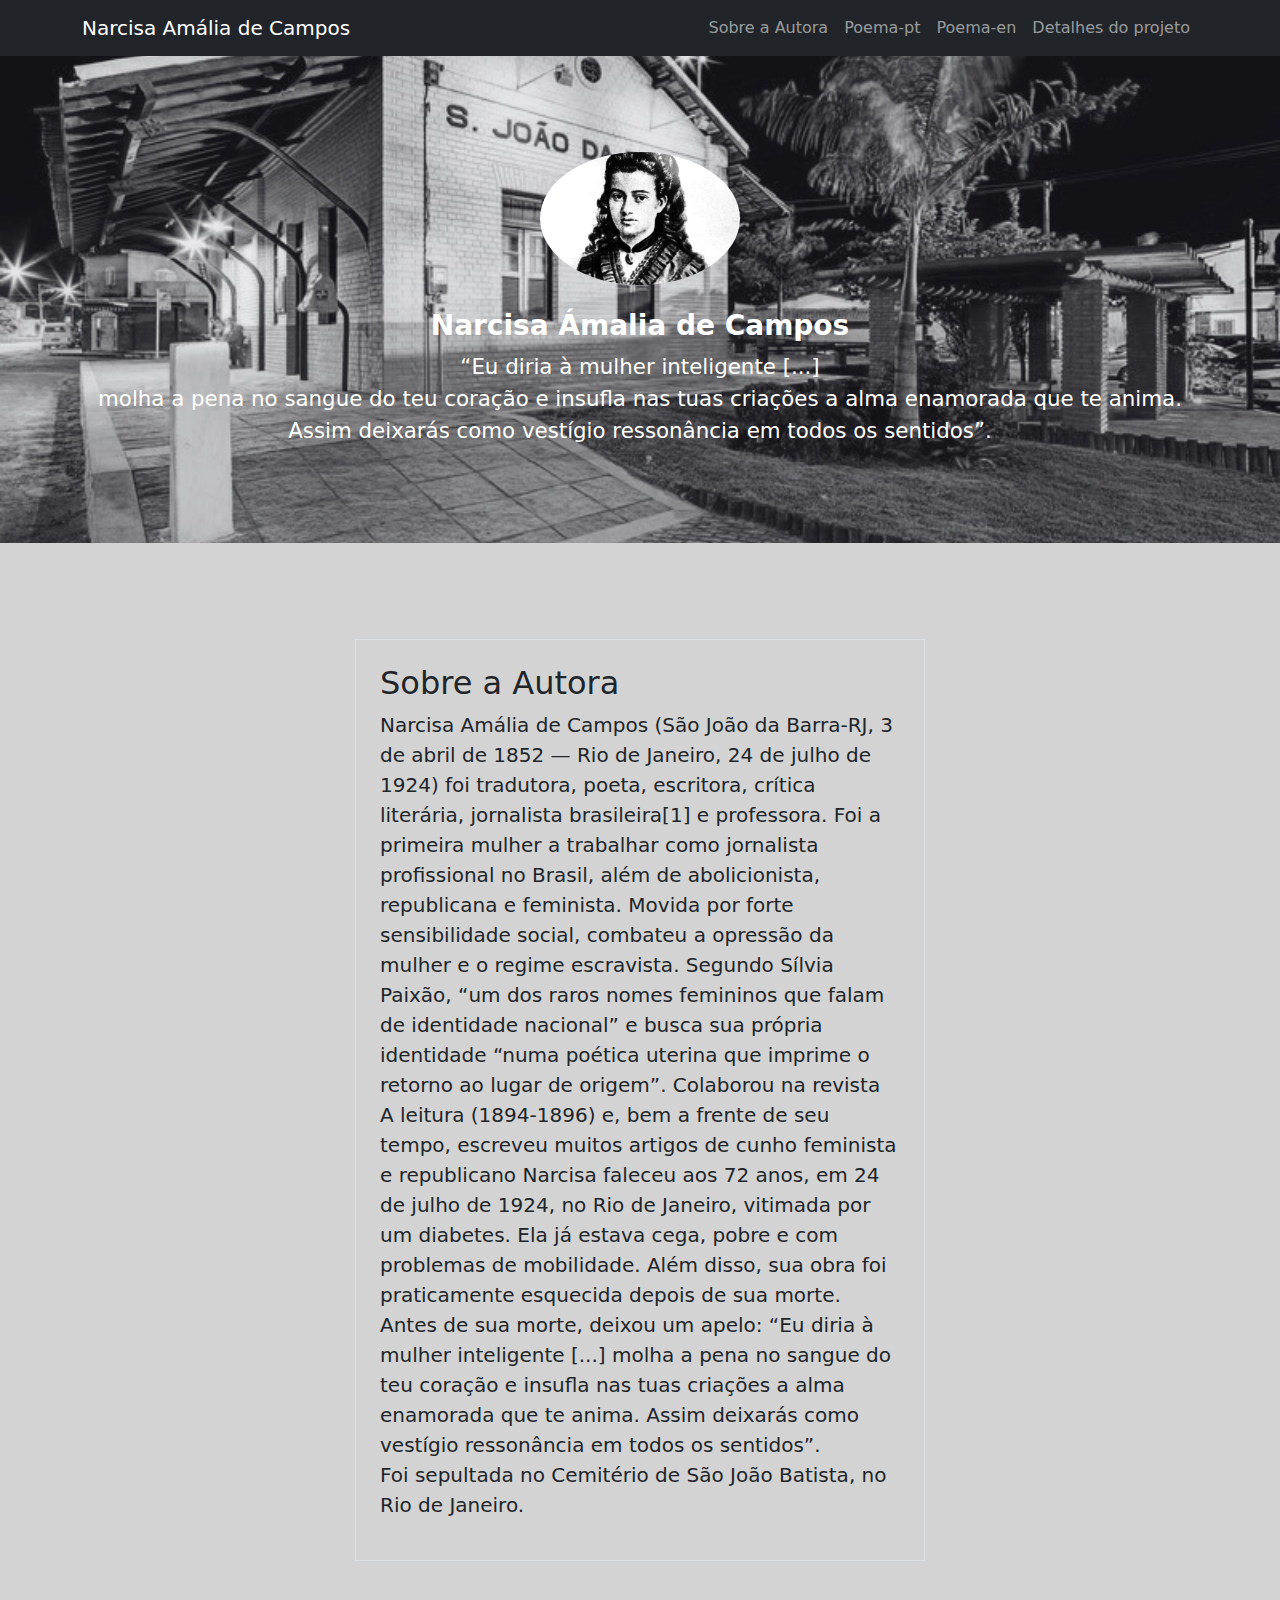
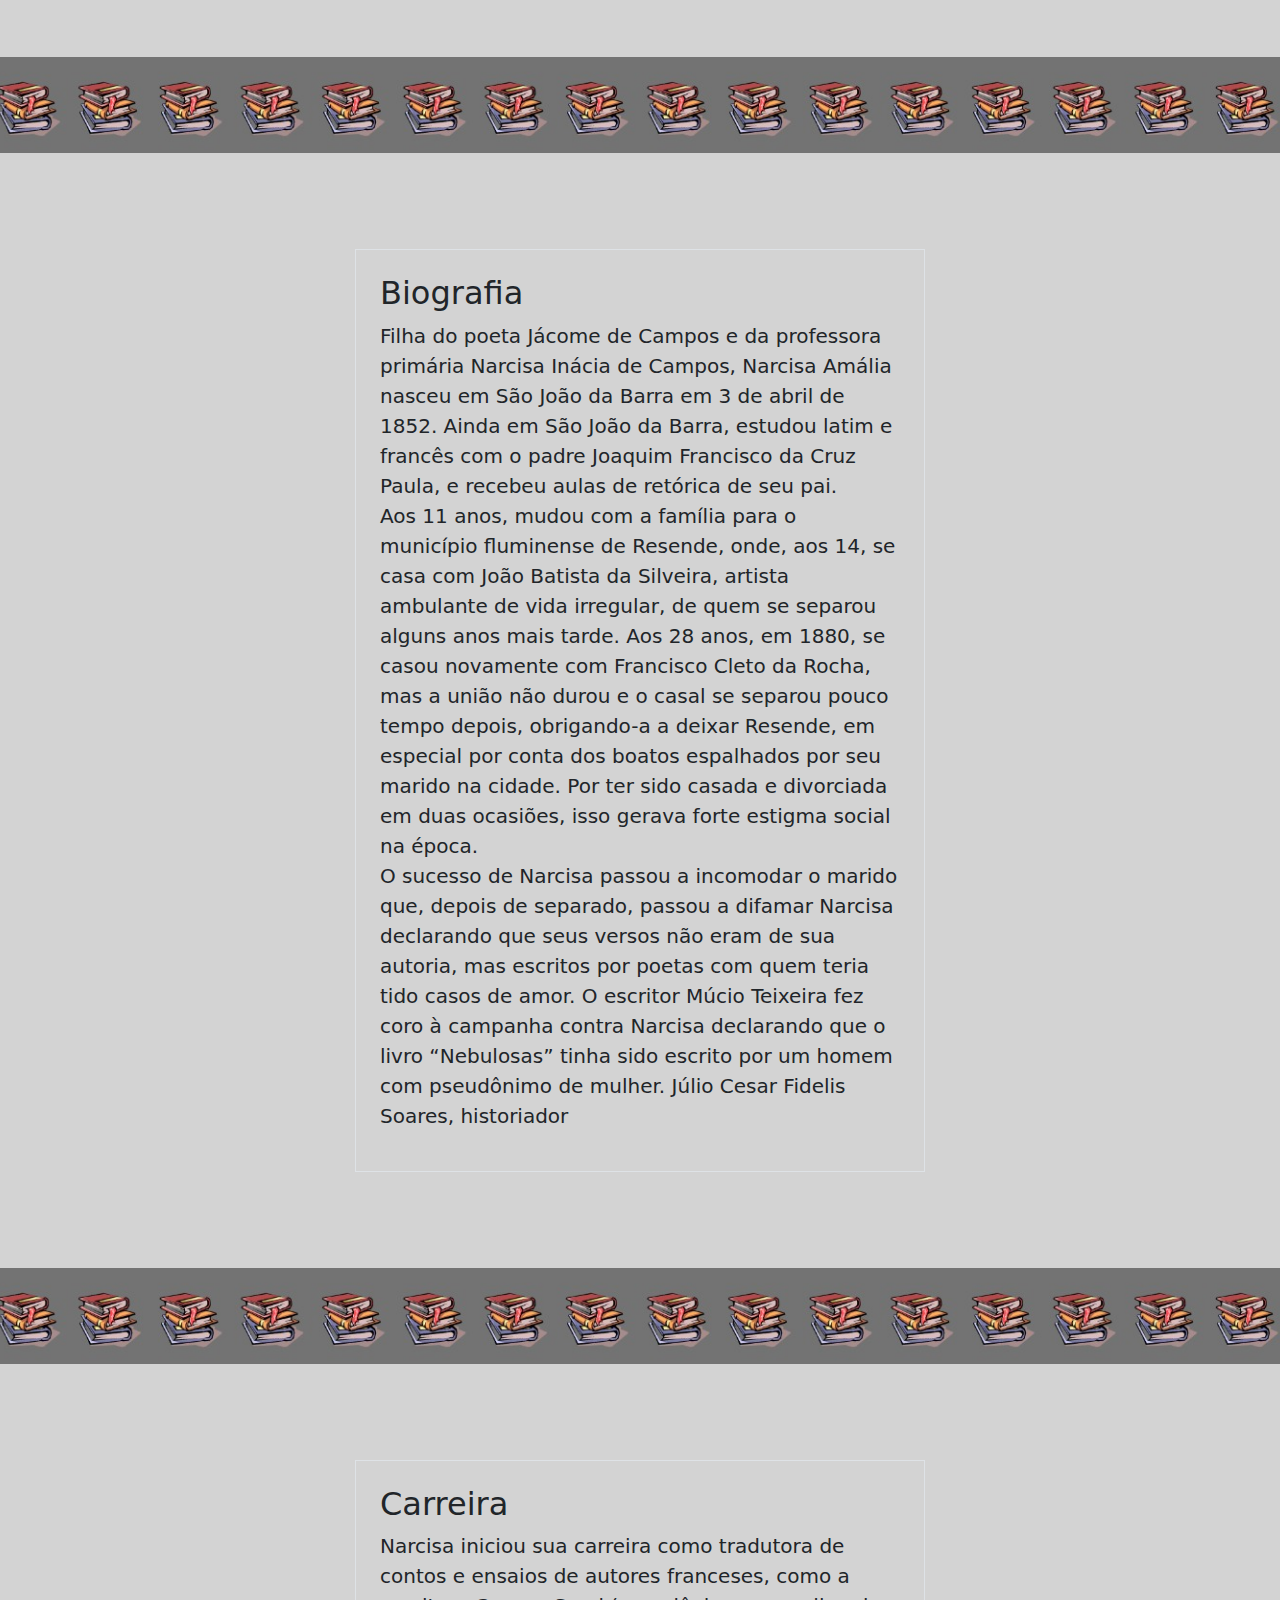
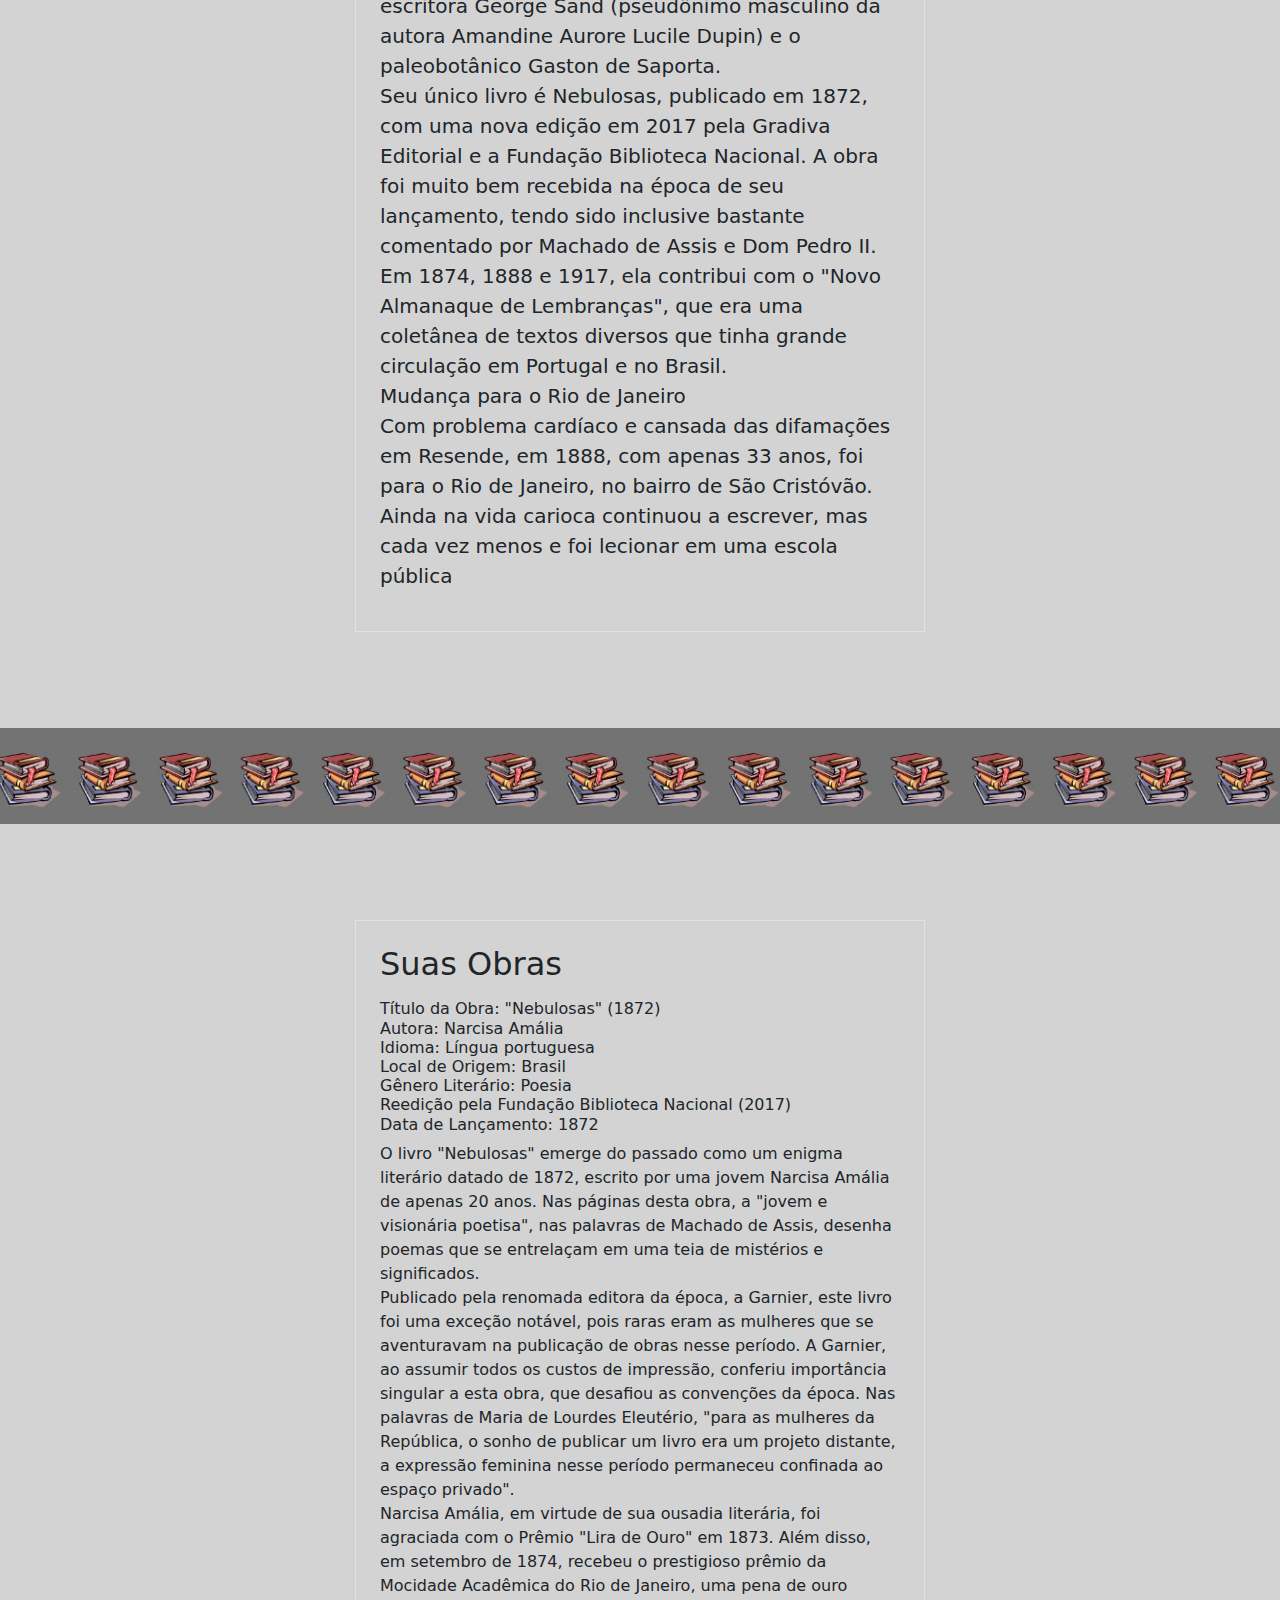
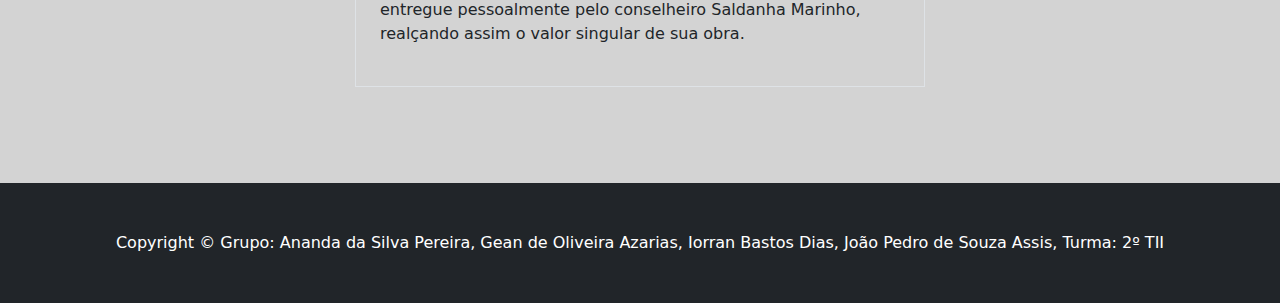
==== commit 2a100783: "Update index.html" ====
--- a/index.html
+++ b/index.html
@@ -167,32 +167,6 @@
     </div>
     </div>
     </section>
-    
-    <!-- Image element - set the background image for the header in the line below-->
-    <div class="py-5 bg-image-full" style="background-image: url('.//assets/QUEB2.jpeg');background-repeat: no-repeat;">
-    </div>
-
-    <!-- Content section-->
-<section class="py-5 id="Poema-pt">
-    <div class="container my-5">
-    <div class="row justify-content-center">
-         <div class="col-lg-6 p-4 border">
-            <h2>Referências</h2>
-            <p class="lead">
-    
-                mulher500.org.br/ Narcisa Amália de Campos (1852-1924) <br>
-                «Narcisa Amália de Campos». Fiocruz Biografias. Consultado em 2 de janeiro de 2018 <br>
-                e-publicacoes.uerj.br/ Narcisa Amália, poeta esquecida do século XIX, por Anna Faedrich <br>
-                diariodovale.com.br/ A poetisa de Resende que encantou D. Pedro II e os intelectuais da época <br>
-                Lima, Juliana Domingos de (8 de setembro de 2017). «Narcisa Amália: a poeta, jornalista e abolicionista que você não conhece». Jornal Nexo. Consultado em 2 de janeiro de 2018 <br>
-                fiocruz.br/ Narcisa Amália de Campos <br>
-                resende.com.br/ Feira do Livro de Resende vai homenagear poetisa, jornalista e ativista social Narcisa Amália <br>
-                ELEUTÉRIO, Maria de Lourdes. Vidas de romance: as mulheres e o exercício de ler eescrever no entresséculos (1890-1930). Rio de Janeiro: Topbooks, 2005 <br>
-                </p>
-        </div>
-    </div>
-    </div>
-    </section>
 
         <!-- Footer-->
         <footer class="py-5 bg-dark">
